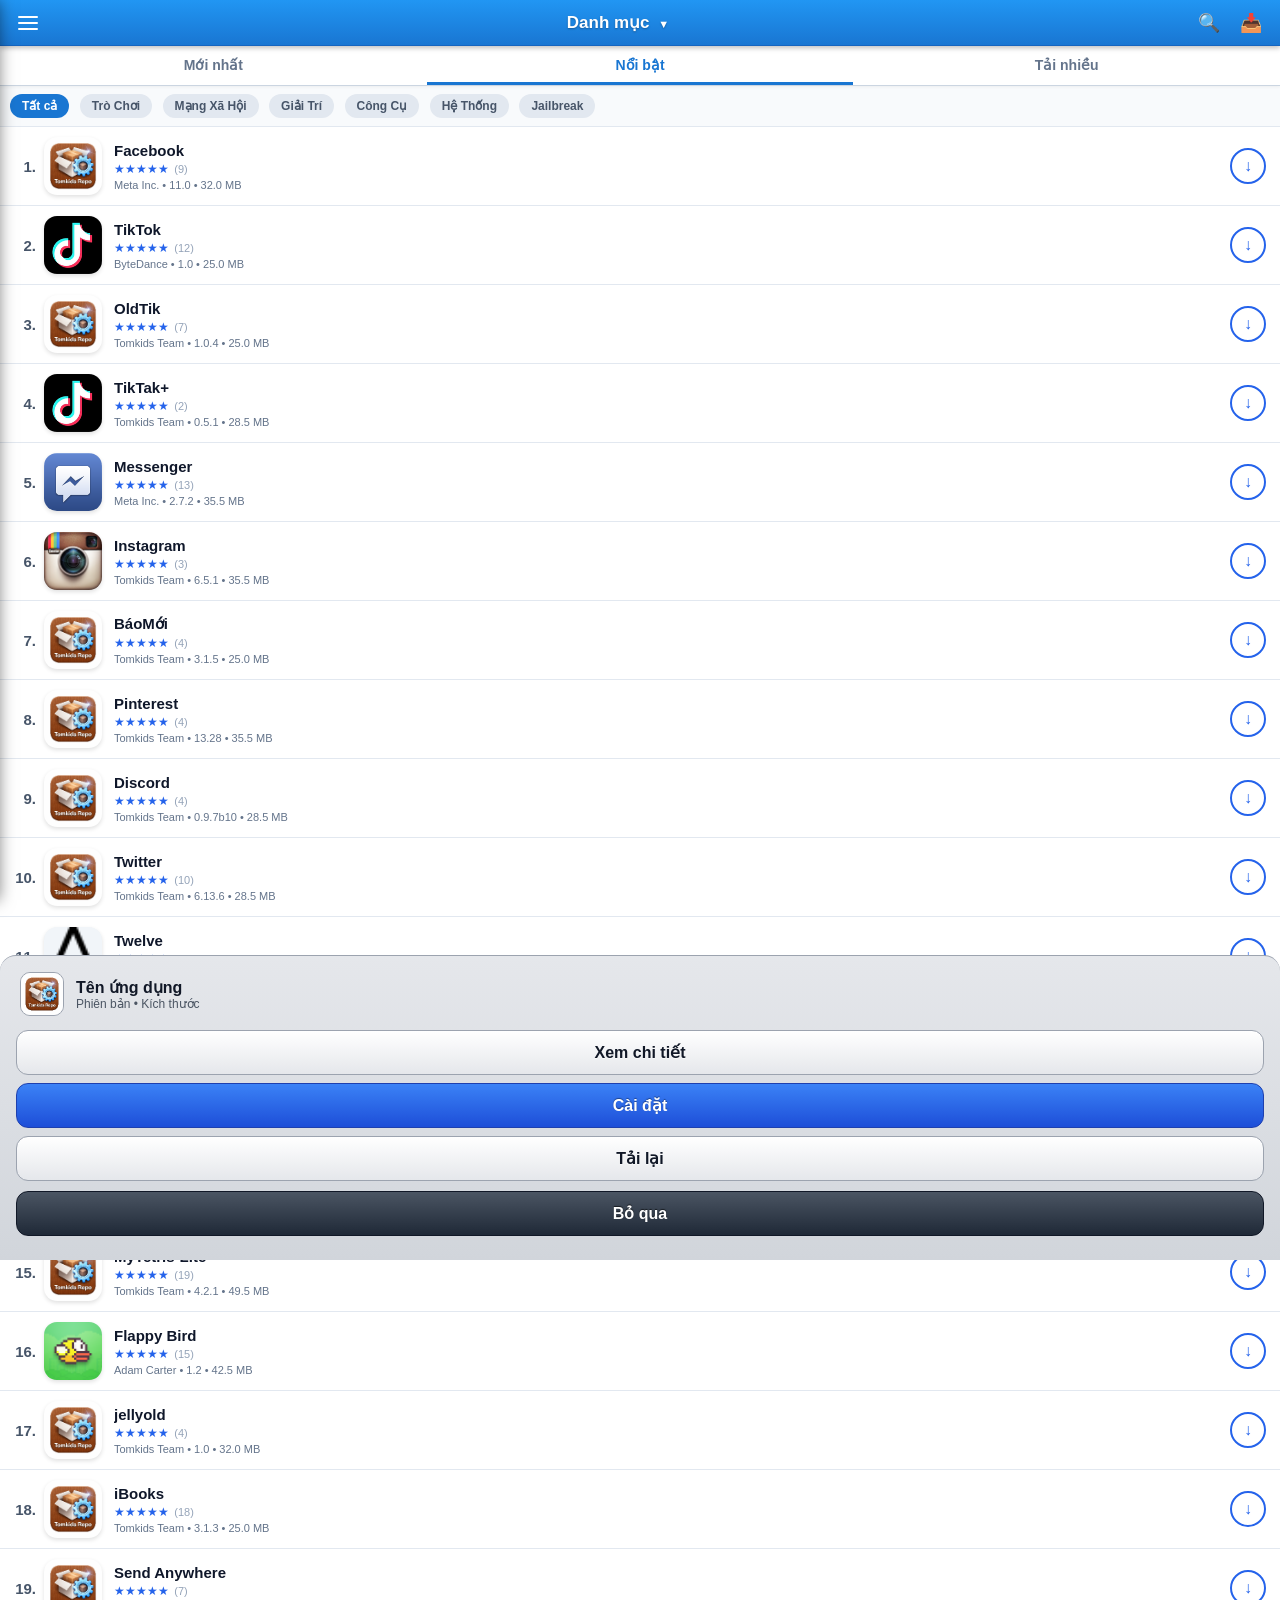
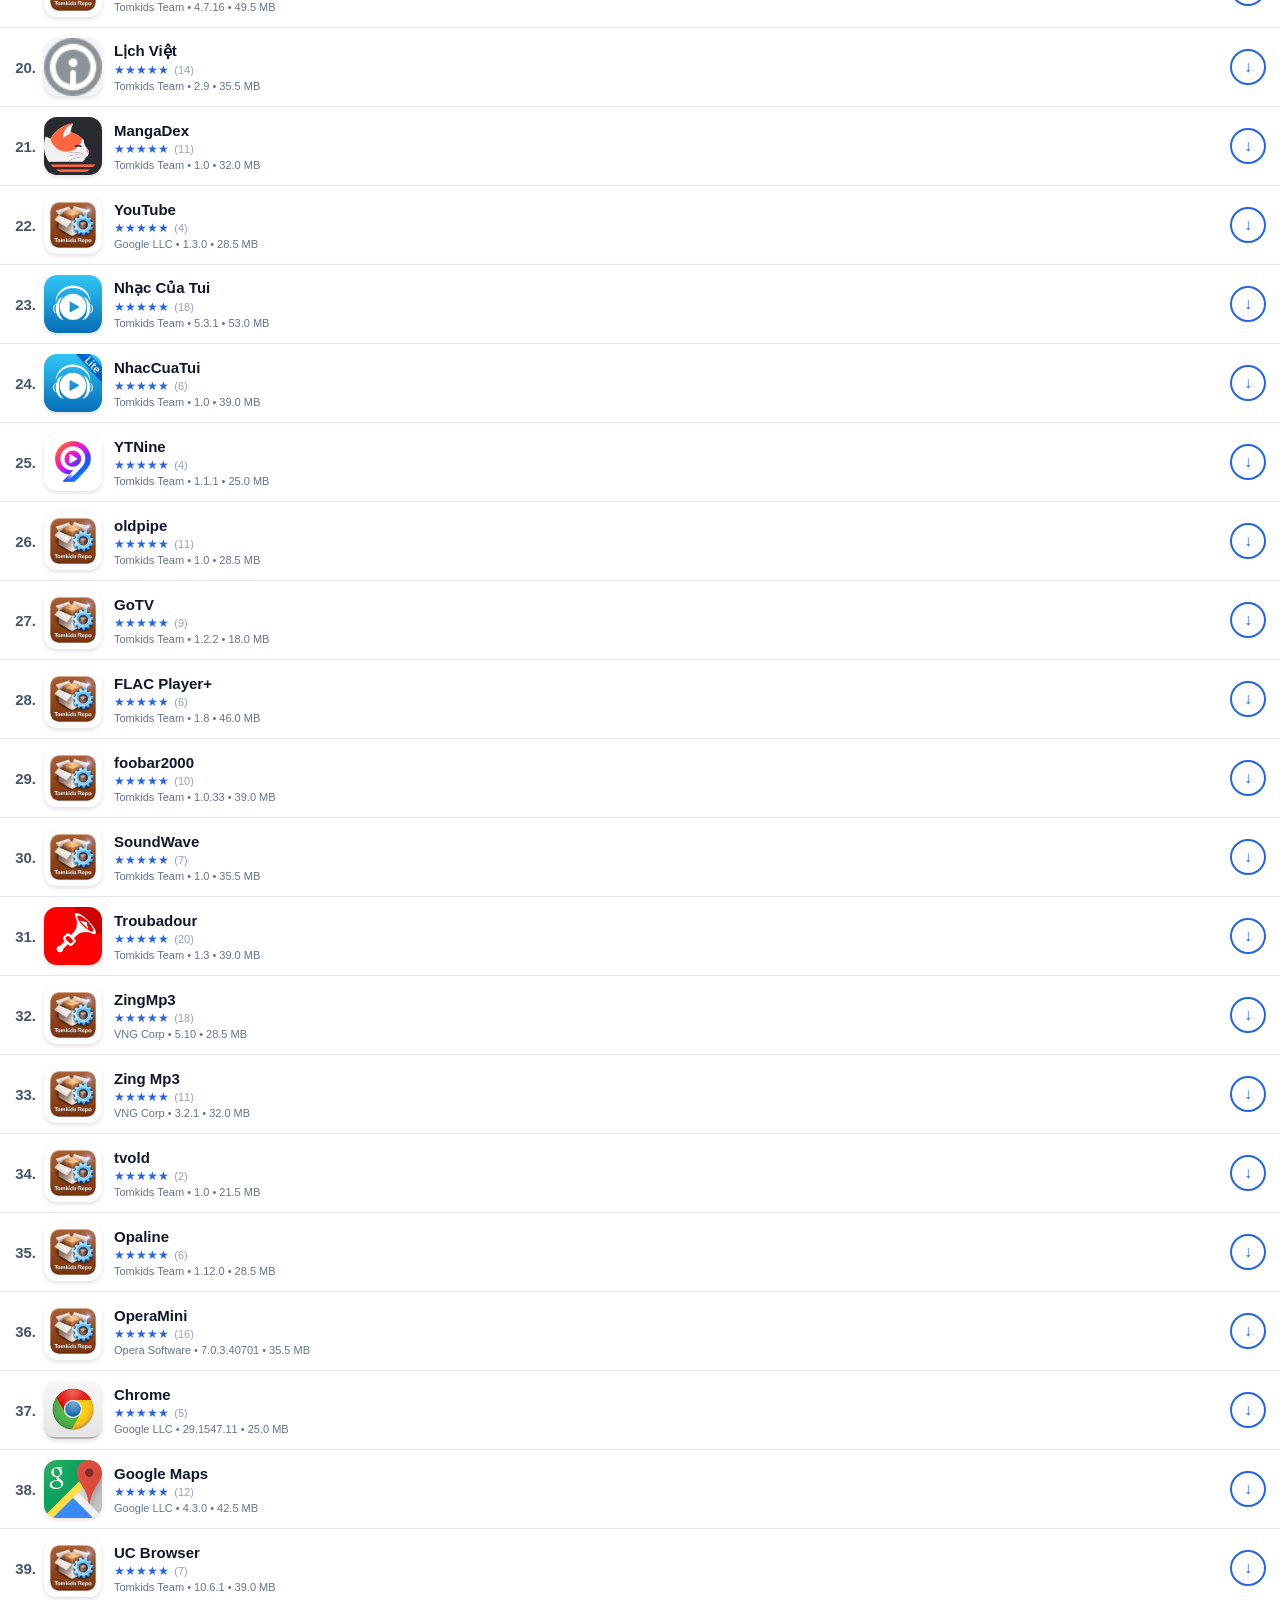
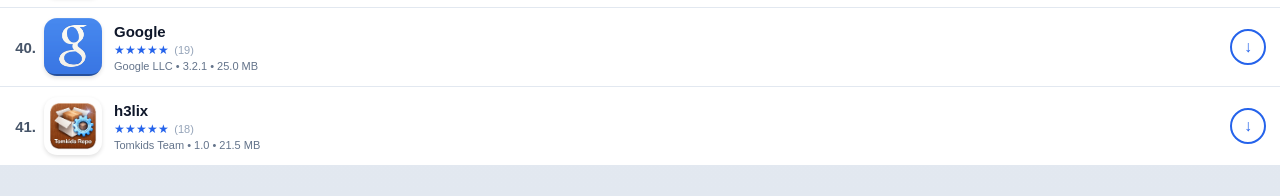
==== app/index.html @ 4f2e8f5d "Add AppVN Retro Web App and Admin Tool" ====
<!DOCTYPE html>
<html>
<head>
    <meta charset="utf-8">
    <meta name="viewport" content="width=device-width, initial-scale=1.0, maximum-scale=1.0, user-scalable=no">
    <meta name="apple-mobile-web-app-capable" content="yes">
    <meta name="apple-mobile-web-app-status-bar-style" content="black-translucent">
    <meta name="apple-mobile-web-app-title" content="AppVN">
    <meta name="format-detection" content="telephone=no">
    <link rel="apple-touch-icon" href="../CydiaIcon0.png">
    <title>AppVN - Kho Ứng Dụng Cài Trực Tiếp (Tomkids Repo)</title>
    <link rel="stylesheet" href="app.css?v=1.0">
</head>
<body>

    <!-- OVERLAY NỀN KHI MỞ SIDEBAR MENU -->
    <div id="drawer-overlay" class="drawer-overlay" onclick="toggleSidebar(false)"></div>

    <!-- SIDEBAR MENU TRƯỢT PHONG CÁCH APPVN (THEO ẢNH iPod) -->
    <div id="sidebar-drawer" class="sidebar-drawer">
        <!-- Profile Header -->
        <div class="profile-header">
            <div class="profile-avatar-wrap">
                <div class="profile-avatar" id="user-avatar">TE</div>
                <div class="badge-18">18+</div>
            </div>
            <div class="profile-info">
                <div class="profile-name" id="user-name-display" onclick="changeUserName()">tuanem</div>
                <div class="profile-wallet">
                    <span class="wallet-item"><i class="icon-heart">💜</i> <b id="val-xu">9999</b></span>
                    <span class="wallet-item"><i class="icon-gem">💚</i> <b id="val-ruby">9999</b></span>
                    <span class="wallet-item"><i class="icon-gold">💛</i> <b id="val-vang">9999</b></span>
                </div>
            </div>
        </div>

        <!-- Sidebar Navigation Menu Items -->
        <div class="sidebar-menu-list">
            <a href="javascript:void(0)" class="menu-item active" onclick="switchMainCategory('apps')">
                <span class="menu-icon icon-ios">🍎</span>
                <span class="menu-text">iOS (Ứng Dụng & Game)</span>
            </a>
            <a href="javascript:void(0)" class="menu-item" onclick="switchMainCategory('books')">
                <span class="menu-icon icon-sach">📖</span>
                <span class="menu-text">Sách</span>
            </a>
            <a href="javascript:void(0)" class="menu-item" onclick="switchMainCategory('comics')">
                <span class="menu-icon icon-truyen">📚</span>
                <span class="menu-text">Truyện</span>
            </a>
            <a href="javascript:void(0)" class="menu-item" onclick="switchMainCategory('movies')">
                <span class="menu-icon icon-phim">🎬</span>
                <span class="menu-text">Phim</span>
            </a>
            <a href="javascript:void(0)" class="menu-item" onclick="switchMainCategory('wallpapers')">
                <span class="menu-icon icon-hinhnen">🖼️</span>
                <span class="menu-text">Hình nền</span>
            </a>
            <a href="javascript:void(0)" class="menu-item" onclick="switchMainCategory('ringtones')">
                <span class="menu-icon icon-nhacchuong">🎵</span>
                <span class="menu-text">Nhạc chuông</span>
            </a>
            <a href="javascript:void(0)" class="menu-item" onclick="switchMainCategory('favorites')">
                <span class="menu-icon icon-yeuthich">⭐</span>
                <span class="menu-text">Mục yêu thích</span>
            </a>
            <a href="javascript:void(0)" class="menu-item" onclick="openWheelModal()">
                <span class="menu-icon icon-quaythuong">🎰</span>
                <span class="menu-text">Quay thưởng</span>
                <span class="menu-badge">Free</span>
            </a>
            <a href="javascript:void(0)" class="menu-item" onclick="openGiftModal()">
                <span class="menu-icon icon-doiqua">🎁</span>
                <span class="menu-text">Đổi quà</span>
            </a>

            <div class="menu-divider"></div>

            <a href="cydia://url/https://cydia.saurik.com/api/share#?source=https://tomkidsrepo.cloud/" class="menu-item">
                <span class="menu-icon icon-cydia">⚡</span>
                <span class="menu-text">Thêm Nguồn Cydia</span>
            </a>
            <a href="../certs/Certificates%20for%20Legacy%20iOS.mobileconfig" class="menu-item">
                <span class="menu-icon icon-cert">🔒</span>
                <span class="menu-text">Cài Chứng Chỉ SSL Cổ</span>
            </a>
            <a href="../" class="menu-item">
                <span class="menu-icon icon-home">🏠</span>
                <span class="menu-text">Trang chủ Tomkids Repo</span>
            </a>
        </div>

        <!-- Sidebar Bottom Nav Bar -->
        <div class="sidebar-bottom-bar">
            <a href="javascript:void(0)" class="sidebar-nav-btn" onclick="changeUserName()" title="Tài khoản">👤</a>
            <a href="javascript:void(0)" class="sidebar-nav-btn" onclick="openDownloadManager('history')" title="Lịch sử tải">🕒</a>
            <a href="https://www.facebook.com/tomkidsstore" target="_blank" class="sidebar-nav-btn" title="Tin nhắn">💬</a>
            <a href="javascript:void(0)" class="sidebar-nav-btn" onclick="switchMainCategory('favorites')" title="Yêu thích">❤️</a>
        </div>
    </div>

    <!-- MAIN APP SHELL -->
    <div class="app-shell" id="app-shell">
        
        <!-- TOP HEADER BAR -->
        <header class="app-header">
            <button class="header-btn" onclick="toggleSidebar(true)" title="Menu">
                <div class="icon-hamburger">
                    <span></span><span></span><span></span>
                </div>
            </button>
            
            <div class="header-title-wrap" onclick="toggleCategoryDropdown()">
                <span class="header-title" id="current-title">Danh mục</span>
                <span class="header-arrow">▼</span>
            </div>

            <div class="header-actions">
                <button class="header-btn" onclick="toggleSearchBox()" title="Tìm kiếm">
                    <span class="icon-search">🔍</span>
                </button>
                <button class="header-btn" onclick="openDownloadManager('downloading')" title="Quản lý tải">
                    <span class="icon-download-box">📥</span>
                    <span class="download-badge" id="download-badge" style="display:none;">0</span>
                </button>
            </div>
        </header>

        <!-- SEARCH BOX TRƯỢT XUỐNG -->
        <div id="search-box-bar" class="search-box-bar" style="display:none;">
            <input type="text" id="search-input" class="search-input" placeholder="Tìm game, app, nhạc chuông..." oninput="handleSearch(this.value)">
            <button class="search-clear-btn" onclick="clearSearch()">✕</button>
        </div>

        <!-- CATEGORY DROPDOWN MENU KHI BẤM VÀO TIÊU ĐỀ -->
        <div id="category-dropdown" class="category-dropdown" style="display:none;">
            <div class="dropdown-item" onclick="filterBySubCategory('ALL')">Tất cả danh mục</div>
            <div class="dropdown-item" onclick="filterBySubCategory('Trò Chơi')">🎮 Trò Chơi</div>
            <div class="dropdown-item" onclick="filterBySubCategory('Mạng Xã Hội')">🌐 Mạng Xã Hội</div>
            <div class="dropdown-item" onclick="filterBySubCategory('Giải Trí')">🎵 Giải Trí / Media</div>
            <div class="dropdown-item" onclick="filterBySubCategory('Công Cụ')">🛠️ Công Cụ / Tiện ích</div>
            <div class="dropdown-item" onclick="filterBySubCategory('Hệ thống')">⚙️ Hệ thống</div>
            <div class="dropdown-item" onclick="filterBySubCategory('Jailbreak')">🔓 Jailbreak Apps</div>
        </div>

        <!-- TAB NAVIGATION (MỚI NHẤT / NỔI BẬT / TẢI NHIỀU) -->
        <nav class="sub-nav-tabs" id="sub-nav-tabs">
            <div class="nav-tab" id="tab-newest" onclick="switchTab('newest')">Mới nhất</div>
            <div class="nav-tab active" id="tab-featured" onclick="switchTab('featured')">Nổi bật</div>
            <div class="nav-tab" id="tab-popular" onclick="switchTab('popular')">Tải nhiều</div>
        </nav>

        <!-- CATEGORY FILTER CHIPS (CUỘN NGANG) -->
        <div class="category-chips-scroll" id="chips-scroll">
            <button class="chip-item active" onclick="filterBySubCategory('ALL')">Tất cả</button>
            <button class="chip-item" onclick="filterBySubCategory('Trò Chơi')">Trò Chơi</button>
            <button class="chip-item" onclick="filterBySubCategory('Mạng Xã Hội')">Mạng Xã Hội</button>
            <button class="chip-item" onclick="filterBySubCategory('Giải Trí')">Giải Trí</button>
            <button class="chip-item" onclick="filterBySubCategory('Công Cụ')">Công Cụ</button>
            <button class="chip-item" onclick="filterBySubCategory('Hệ thống')">Hệ Thống</button>
            <button class="chip-item" onclick="filterBySubCategory('Jailbreak')">Jailbreak</button>
        </div>

        <!-- MAIN CONTAINER CHO TỪNG PHÂN VÙNG DỮ LIỆU -->
        <main class="main-content" id="main-content">
            <!-- App list view -->
            <div id="app-list-container" class="app-list-view">
                <div class="loading-state">
                    <div class="spinner"></div>
                    <p>Đang tải kho ứng dụng...</p>
                </div>
            </div>

            <!-- Media views (Sách, Nhạc chuông, Hình nền...) -->
            <div id="media-list-container" class="media-list-view" style="display:none;"></div>
        </main>
    </div>

    <!-- ACTION SHEET POPUP CỔ ĐIỂN (THEO ẢNH 2: XEM CHI TIẾT / CÀI ĐẶT / TẢI LẠI / XOÁ / BỎ QUA) -->
    <div id="action-sheet-overlay" class="action-sheet-overlay" onclick="closeActionSheet()"></div>
    <div id="action-sheet" class="action-sheet">
        <div class="action-sheet-header">
            <img id="as-app-icon" src="../CydiaIcon.png" class="as-icon">
            <div class="as-header-text">
                <div id="as-app-title" class="as-title">Tên ứng dụng</div>
                <div id="as-app-sub" class="as-sub">Phiên bản • Kích thước</div>
            </div>
        </div>

        <div class="action-sheet-buttons">
            <button class="as-btn as-btn-default" onclick="onActionSheetDetail()">Xem chi tiết</button>
            <button class="as-btn as-btn-primary" onclick="onActionSheetInstall()">Cài đặt</button>
            <button class="as-btn as-btn-default" onclick="onActionSheetReinstall()">Tải lại</button>
            <button class="as-btn as-btn-danger" id="as-btn-delete" style="display:none;" onclick="onActionSheetDelete()">Xoá</button>
            <button class="as-btn as-btn-cancel" onclick="closeActionSheet()">Bỏ qua</button>
        </div>
    </div>

    <!-- MODAL XEM CHI TIẾT ỨNG DỤNG -->
    <div id="detail-modal" class="detail-modal" style="display:none;">
        <div class="modal-card">
            <div class="modal-header">
                <h3 id="modal-app-title">Chi Tiết Ứng Dụng</h3>
                <button class="modal-close-btn" onclick="closeDetailModal()">✕</button>
            </div>
            <div class="modal-body" id="modal-detail-body">
                <!-- Nội dung chi tiết app sẽ nạp bằng JS -->
            </div>
            <div class="modal-footer">
                <button class="modal-btn-install" id="modal-btn-install" onclick="onModalInstall()">Cài Đặt Ngay</button>
            </div>
        </div>
    </div>

    <!-- MODAL QUẢN LÝ TẢI & LỊCH SỬ (THEO ẢNH 2 & 5) -->
    <div id="download-manager-modal" class="download-manager-modal" style="display:none;">
        <div class="dm-header">
            <button class="dm-back-btn" onclick="closeDownloadManager()">❮ Quay lại</button>
            <div class="dm-title">Quản lý tải</div>
            <div style="width:60px;"></div>
        </div>

        <div class="dm-tabs">
            <div class="dm-tab active" id="dm-tab-downloaded" onclick="switchDmTab('downloaded')">Đã tải</div>
            <div class="dm-tab" id="dm-tab-downloading" onclick="switchDmTab('downloading')">Đang tải</div>
            <div class="dm-tab" id="dm-tab-update" onclick="switchDmTab('update')">Cập nhật</div>
        </div>

        <div class="dm-content" id="dm-content-list">
            <!-- Danh sách tải nạp bằng JS -->
        </div>
    </div>

    <!-- MODAL VÒNG QUAY MAY MẮN (MINI GAME KIẾM XU PHONG CÁCH APPVN) -->
    <div id="wheel-modal" class="detail-modal" style="display:none;">
        <div class="modal-card">
            <div class="modal-header">
                <h3>🎰 Vòng Quay May Mắn AppVN</h3>
                <button class="modal-close-btn" onclick="closeWheelModal()">✕</button>
            </div>
            <div class="modal-body wheel-body">
                <p style="font-size:13px; color:#cbd5e1; margin-bottom:15px; text-align:center;">
                    Quay mỗi ngày để nhận thêm Xu, Ruby và Vàng miễn phí!
                </p>
                <div class="wheel-box" id="wheel-box">
                    <div class="wheel-pointer">▼</div>
                    <div class="wheel-disc" id="wheel-disc">🎁</div>
                </div>
                <div id="wheel-result" class="wheel-result" style="display:none;"></div>
            </div>
            <div class="modal-footer">
                <button class="modal-btn-install" id="btn-spin" onclick="spinLuckyWheel()">QUAY NGAY (Miễn phí)</button>
            </div>
        </div>
    </div>

    <!-- TOAST THÔNG BÁO NHANH -->
    <div id="toast-msg" class="toast-msg"></div>

    <!-- JS TƯƠNG THÍCH HOÀN TOÀN ES5 / WEBKIT CỔ -->
    <script src="app.js?v=1.0"></script>
</body>
</html>
---- app/app.css ----
/* ==========================================================================
   APPVN RETRO STYLESHEET - TỐI ƯU HÓA HOÀN TOÀN CHO SAFARI iOS 4/5/6/7/8/9
   ========================================================================== */

* {
    margin: 0;
    padding: 0;
    -webkit-box-sizing: border-box;
    box-sizing: border-box;
    -webkit-tap-highlight-color: rgba(0,0,0,0);
}

body {
    background-color: #f0f2f5;
    background-image: -webkit-linear-gradient(top, #f8fafc, #e2e8f0);
    background-image: linear-gradient(180deg, #f8fafc, #e2e8f0);
    font-family: -apple-system, "Helvetica Neue", Helvetica, Arial, sans-serif;
    color: #1e293b;
    margin: 0;
    padding: 0;
    padding-top: 86px; /* Chỗ trống cho fixed header và tabs */
    overflow-x: hidden;
    -webkit-text-size-adjust: 100%;
    -webkit-user-select: none;
    user-select: none;
}

/* ==========================================================================
   HEADER BAR (XANH APPVN CỔ ĐIỂN)
   ========================================================================== */
.app-header {
    position: fixed;
    top: 0;
    left: 0;
    right: 0;
    height: 46px;
    background: #1e88e5;
    background: -webkit-linear-gradient(top, #2196f3, #1976d2);
    background: linear-gradient(180deg, #2196f3, #1976d2);
    border-bottom: 1px solid #1565c0;
    -webkit-box-shadow: 0 2px 5px rgba(0,0,0,0.25);
    box-shadow: 0 2px 5px rgba(0,0,0,0.25);
    display: -webkit-box;
    display: -webkit-flex;
    display: flex;
    -webkit-box-align: center;
    -webkit-align-items: center;
    align-items: center;
    -webkit-box-pack: justify;
    -webkit-justify-content: space-between;
    justify-content: space-between;
    padding: 0 8px;
    z-index: 100;
}

.header-btn {
    background: transparent;
    border: none;
    color: white;
    padding: 6px 10px;
    font-size: 18px;
    cursor: pointer;
    position: relative;
    outline: none;
}

.header-actions {
    display: -webkit-box;
    display: -webkit-flex;
    display: flex;
    -webkit-box-align: center;
    -webkit-align-items: center;
    align-items: center;
}

.icon-hamburger {
    width: 20px;
    height: 14px;
    display: -webkit-box;
    display: -webkit-flex;
    display: flex;
    -webkit-box-orient: vertical;
    -webkit-box-direction: normal;
    -webkit-flex-direction: column;
    flex-direction: column;
    -webkit-box-pack: justify;
    -webkit-justify-content: space-between;
    justify-content: space-between;
}

.icon-hamburger span {
    display: block;
    height: 2px;
    background: white;
    -webkit-border-radius: 2px;
    border-radius: 2px;
}

.header-title-wrap {
    color: white;
    font-size: 17px;
    font-weight: bold;
    cursor: pointer;
    text-align: center;
    padding: 6px 12px;
    -webkit-border-radius: 6px;
    border-radius: 6px;
    text-shadow: 0 1px 2px rgba(0,0,0,0.3);
}

.header-title-wrap:active {
    background: rgba(255,255,255,0.15);
}

.header-arrow {
    font-size: 11px;
    margin-left: 4px;
    vertical-align: middle;
}

.download-badge {
    position: absolute;
    top: 2px;
    right: 2px;
    background: #ef4444;
    color: white;
    font-size: 10px;
    font-weight: bold;
    padding: 2px 5px;
    -webkit-border-radius: 10px;
    border-radius: 10px;
    border: 1px solid white;
}

/* SEARCH BOX BAR */
.search-box-bar {
    position: fixed;
    top: 46px;
    left: 0;
    right: 0;
    background: #e2e8f0;
    padding: 8px 12px;
    border-bottom: 1px solid #cbd5e1;
    z-index: 99;
    display: -webkit-box;
    display: -webkit-flex;
    display: flex;
}

.search-input {
    -webkit-box-flex: 1;
    -webkit-flex: 1;
    flex: 1;
    height: 32px;
    border: 1px solid #94a3b8;
    -webkit-border-radius: 16px;
    border-radius: 16px;
    padding: 0 12px;
    font-size: 14px;
    outline: none;
    background: white;
}

.search-clear-btn {
    background: transparent;
    border: none;
    font-size: 16px;
    color: #64748b;
    padding: 0 8px;
    cursor: pointer;
}

/* ==========================================================================
   SUB NAV TABS (MỚI NHẤT / NỔI BẬT / TẢI NHIỀU)
   ========================================================================== */
.sub-nav-tabs {
    position: fixed;
    top: 46px;
    left: 0;
    right: 0;
    height: 40px;
    background: white;
    border-bottom: 1px solid #cbd5e1;
    display: -webkit-box;
    display: -webkit-flex;
    display: flex;
    z-index: 98;
    -webkit-box-shadow: 0 1px 3px rgba(0,0,0,0.05);
    box-shadow: 0 1px 3px rgba(0,0,0,0.05);
}

.nav-tab {
    -webkit-box-flex: 1;
    -webkit-flex: 1;
    flex: 1;
    text-align: center;
    line-height: 38px;
    font-size: 14px;
    font-weight: bold;
    color: #64748b;
    cursor: pointer;
    border-bottom: 3px solid transparent;
    -webkit-transition: 0.15s;
    transition: 0.15s;
}

.nav-tab.active {
    color: #1976d2;
    border-bottom: 3px solid #1976d2;
}

/* CATEGORY CHIPS SCROLL (CUỘN NGANG) */
.category-chips-scroll {
    background: #f8fafc;
    padding: 8px 10px;
    overflow-x: auto;
    white-space: nowrap;
    border-bottom: 1px solid #e2e8f0;
    -webkit-overflow-scrolling: touch;
}

.chip-item {
    display: inline-block;
    padding: 5px 12px;
    margin-right: 6px;
    background: #e2e8f0;
    color: #475569;
    border: none;
    -webkit-border-radius: 14px;
    border-radius: 14px;
    font-size: 12px;
    font-weight: bold;
    cursor: pointer;
}

.chip-item.active {
    background: #1976d2;
    color: white;
}

/* DROPDOWN MENU KHI BẤM TIÊU ĐỀ */
.category-dropdown {
    position: fixed;
    top: 46px;
    left: 50%;
    margin-left: -120px;
    width: 240px;
    background: white;
    border: 1px solid #cbd5e1;
    -webkit-border-radius: 0 0 12px 12px;
    border-radius: 0 0 12px 12px;
    -webkit-box-shadow: 0 6px 16px rgba(0,0,0,0.25);
    box-shadow: 0 6px 16px rgba(0,0,0,0.25);
    z-index: 105;
}

.dropdown-item {
    padding: 12px 16px;
    border-bottom: 1px solid #f1f5f9;
    font-size: 14px;
    color: #1e293b;
    cursor: pointer;
}

.dropdown-item:last-child {
    border-bottom: none;
}

.dropdown-item:active {
    background: #e0f2fe;
}

/* ==========================================================================
   APP LIST VIEW (DANH SÁCH ỨNG DỤNG - THEO ẢNH 1 & 3)
   ========================================================================== */
.app-list-view {
    padding: 0;
    margin-bottom: 30px;
}

.app-card-item {
    display: -webkit-box;
    display: -webkit-flex;
    display: flex;
    -webkit-box-align: center;
    -webkit-align-items: center;
    align-items: center;
    padding: 10px 14px;
    background: white;
    border-bottom: 1px solid #e2e8f0;
    cursor: pointer;
}

.app-card-item:active {
    background: #f1f5f9;
}

.app-index-num {
    font-size: 15px;
    font-weight: bold;
    color: #475569;
    margin-right: 8px;
    min-width: 22px;
    text-align: right;
}

.app-icon-img {
    width: 58px;
    height: 58px;
    -webkit-border-radius: 13px;
    border-radius: 13px;
    margin-right: 12px;
    -webkit-box-shadow: 0 2px 4px rgba(0,0,0,0.12);
    box-shadow: 0 2px 4px rgba(0,0,0,0.12);
    -webkit-flex-shrink: 0;
    flex-shrink: 0;
    background: #f1f5f9;
}

.app-details {
    -webkit-box-flex: 1;
    -webkit-flex: 1;
    flex: 1;
    min-width: 0; /* Cho phép text truncate */
}

.app-name {
    font-size: 15px;
    font-weight: bold;
    color: #0f172a;
    margin-bottom: 3px;
    white-space: nowrap;
    overflow: hidden;
    text-overflow: ellipsis;
}

.app-stars-row {
    font-size: 12px;
    color: #2563eb;
    margin-bottom: 3px;
}

.app-rating-count {
    color: #94a3b8;
    font-size: 11px;
    margin-left: 2px;
}

.app-meta-sub {
    font-size: 11px;
    color: #64748b;
    white-space: nowrap;
    overflow: hidden;
    text-overflow: ellipsis;
}

.app-download-btn-wrap {
    padding-left: 8px;
    -webkit-flex-shrink: 0;
    flex-shrink: 0;
}

.circle-download-btn {
    width: 36px;
    height: 36px;
    -webkit-border-radius: 18px;
    border-radius: 18px;
    border: 2px solid #2563eb;
    background: white;
    color: #2563eb;
    display: -webkit-box;
    display: -webkit-flex;
    display: flex;
    -webkit-box-align: center;
    -webkit-align-items: center;
    align-items: center;
    -webkit-box-pack: center;
    -webkit-justify-content: center;
    justify-content: center;
    font-size: 16px;
    font-weight: bold;
    cursor: pointer;
    text-decoration: none;
}

.circle-download-btn:active {
    background: #2563eb;
    color: white;
}

/* ==========================================================================
   SIDEBAR DRAWER (THEO ẢNH 4: TUANEM, 9999 XU/RUBY/VÀNG)
   ========================================================================== */
.drawer-overlay {
    display: none;
    position: fixed;
    top: 0;
    left: 0;
    right: 0;
    bottom: 0;
    background: rgba(0,0,0,0.6);
    z-index: 200;
}

.sidebar-drawer {
    position: fixed;
    top: 0;
    bottom: 0;
    left: -275px;
    width: 270px;
    background: #0f172a;
    background: -webkit-linear-gradient(top, #0a1128, #1c2541);
    background: linear-gradient(180deg, #0a1128, #1c2541);
    color: white;
    z-index: 201;
    overflow-y: auto;
    -webkit-overflow-scrolling: touch;
    -webkit-transition: -webkit-transform 0.25s ease-out;
    transition: transform 0.25s ease-out;
    -webkit-box-shadow: 4px 0 15px rgba(0,0,0,0.5);
    box-shadow: 4px 0 15px rgba(0,0,0,0.5);
}

.sidebar-drawer.open {
    -webkit-transform: translate3d(275px, 0, 0);
    transform: translate3d(275px, 0, 0);
}

/* Profile header in sidebar */
.profile-header {
    padding: 24px 16px 16px 16px;
    border-bottom: 1px solid rgba(255,255,255,0.1);
    display: -webkit-box;
    display: -webkit-flex;
    display: flex;
    -webkit-box-align: center;
    -webkit-align-items: center;
    align-items: center;
}

.profile-avatar-wrap {
    position: relative;
    margin-right: 14px;
}

.profile-avatar {
    width: 52px;
    height: 52px;
    -webkit-border-radius: 26px;
    border-radius: 26px;
    background: #2563eb;
    background: -webkit-linear-gradient(top, #3b82f6, #1d4ed8);
    background: linear-gradient(180deg, #3b82f6, #1d4ed8);
    display: -webkit-box;
    display: -webkit-flex;
    display: flex;
    -webkit-box-align: center;
    -webkit-align-items: center;
    align-items: center;
    -webkit-box-pack: center;
    -webkit-justify-content: center;
    justify-content: center;
    font-size: 18px;
    font-weight: bold;
    color: white;
    border: 2px solid white;
}

.badge-18 {
    position: absolute;
    bottom: -4px;
    right: -4px;
    background: #ef4444;
    color: white;
    font-size: 9px;
    font-weight: bold;
    padding: 1px 4px;
    -webkit-border-radius: 8px;
    border-radius: 8px;
    border: 1px solid white;
}

.profile-name {
    font-size: 16px;
    font-weight: bold;
    color: white;
    margin-bottom: 4px;
    cursor: pointer;
}

.profile-wallet {
    font-size: 11px;
    color: #cbd5e1;
}

.wallet-item {
    display: inline-block;
    margin-right: 6px;
}

/* Sidebar Menu list */
.sidebar-menu-list {
    padding: 10px 0;
}

.menu-item {
    display: -webkit-box;
    display: -webkit-flex;
    display: flex;
    -webkit-box-align: center;
    -webkit-align-items: center;
    align-items: center;
    padding: 11px 18px;
    color: #cbd5e1;
    text-decoration: none;
    font-size: 14px;
    border-left: 4px solid transparent;
}

.menu-item:active, .menu-item.active {
    background: rgba(37,99,235,0.25);
    color: white;
    border-left: 4px solid #38bdf8;
}

.menu-icon {
    font-size: 18px;
    margin-right: 14px;
    width: 24px;
    text-align: center;
}

.menu-text {
    -webkit-box-flex: 1;
    -webkit-flex: 1;
    flex: 1;
}

.menu-badge {
    background: #e11d48;
    color: white;
    font-size: 10px;
    font-weight: bold;
    padding: 2px 6px;
    -webkit-border-radius: 10px;
    border-radius: 10px;
}

.menu-divider {
    height: 1px;
    background: rgba(255,255,255,0.1);
    margin: 10px 0;
}

/* Sidebar Bottom Bar */
.sidebar-bottom-bar {
    border-top: 1px solid rgba(255,255,255,0.1);
    padding: 10px 0;
    display: -webkit-box;
    display: -webkit-flex;
    display: flex;
    -webkit-box-pack: justify;
    -webkit-justify-content: space-around;
    justify-content: space-around;
}

.sidebar-nav-btn {
    color: #94a3b8;
    font-size: 20px;
    text-decoration: none;
    padding: 6px 12px;
}

.sidebar-nav-btn:active {
    color: white;
}

/* ==========================================================================
   ACTION SHEET POPUP (THEO ẢNH 2: XEM CHI TIẾT / CÀI ĐẶT / TẢI LẠI / XOÁ)
   ========================================================================== */
.action-sheet-overlay {
    display: none;
    position: fixed;
    top: 0;
    left: 0;
    right: 0;
    bottom: 0;
    background: rgba(0,0,0,0.5);
    z-index: 300;
}

.action-sheet {
    position: fixed;
    bottom: -360px;
    left: 0;
    right: 0;
    background: #d1d5db;
    background: -webkit-linear-gradient(top, #e5e7eb, #d1d5db);
    background: linear-gradient(180deg, #e5e7eb, #d1d5db);
    border-top: 1px solid #9ca3af;
    padding: 16px;
    z-index: 301;
    -webkit-transition: -webkit-transform 0.25s ease-out;
    transition: transform 0.25s ease-out;
    -webkit-border-radius: 16px 16px 0 0;
    border-radius: 16px 16px 0 0;
}

.action-sheet.open {
    -webkit-transform: translate3d(0, -360px, 0);
    transform: translate3d(0, -360px, 0);
}

.action-sheet-header {
    display: -webkit-box;
    display: -webkit-flex;
    display: flex;
    -webkit-box-align: center;
    -webkit-align-items: center;
    align-items: center;
    margin-bottom: 14px;
    padding: 0 4px;
}

.as-icon {
    width: 44px;
    height: 44px;
    -webkit-border-radius: 10px;
    border-radius: 10px;
    margin-right: 12px;
    border: 1px solid #9ca3af;
}

.as-title {
    font-size: 16px;
    font-weight: bold;
    color: #111827;
}

.as-sub {
    font-size: 12px;
    color: #4b5563;
}

.action-sheet-buttons {
    display: block;
}

.as-btn {
    display: block;
    width: 100%;
    padding: 12px 16px;
    margin-bottom: 8px;
    font-size: 16px;
    font-weight: bold;
    text-align: center;
    -webkit-border-radius: 12px;
    border-radius: 12px;
    border: 1px solid #9ca3af;
    cursor: pointer;
    text-shadow: 0 1px 1px rgba(255,255,255,0.7);
}

.as-btn-default {
    background: #ffffff;
    background: -webkit-linear-gradient(top, #ffffff, #e5e7eb);
    background: linear-gradient(180deg, #ffffff, #e5e7eb);
    color: #111827;
}

.as-btn-primary {
    background: #2563eb;
    background: -webkit-linear-gradient(top, #3b82f6, #1d4ed8);
    background: linear-gradient(180deg, #3b82f6, #1d4ed8);
    color: white;
    border-color: #1e40af;
    text-shadow: 0 -1px 1px rgba(0,0,0,0.4);
}

.as-btn-danger {
    background: #ef4444;
    background: -webkit-linear-gradient(top, #f87171, #dc2626);
    background: linear-gradient(180deg, #f87171, #dc2626);
    color: white;
    border-color: #b91c1c;
    text-shadow: 0 -1px 1px rgba(0,0,0,0.4);
}

.as-btn-cancel {
    background: #374151;
    background: -webkit-linear-gradient(top, #4b5563, #1f2937);
    background: linear-gradient(180deg, #4b5563, #1f2937);
    color: white;
    border-color: #111827;
    margin-top: 10px;
    text-shadow: 0 -1px 1px rgba(0,0,0,0.6);
}

/* ==========================================================================
   DOWNLOAD MANAGER / LỊCH SỬ TẢI (THEO ẢNH 2 & 5)
   ========================================================================== */
.download-manager-modal {
    position: fixed;
    top: 0;
    left: 0;
    right: 0;
    bottom: 0;
    background: white;
    z-index: 250;
    overflow-y: auto;
    -webkit-overflow-scrolling: touch;
}

.dm-header {
    height: 46px;
    background: #1976d2;
    color: white;
    display: -webkit-box;
    display: -webkit-flex;
    display: flex;
    -webkit-box-align: center;
    -webkit-align-items: center;
    align-items: center;
    -webkit-box-pack: justify;
    -webkit-justify-content: space-between;
    justify-content: space-between;
    padding: 0 10px;
    font-weight: bold;
}

.dm-back-btn {
    background: transparent;
    border: none;
    color: white;
    font-size: 14px;
    font-weight: bold;
    cursor: pointer;
}

.dm-title {
    font-size: 17px;
}

.dm-tabs {
    height: 38px;
    background: #f1f5f9;
    border-bottom: 1px solid #cbd5e1;
    display: -webkit-box;
    display: -webkit-flex;
    display: flex;
}

.dm-tab {
    -webkit-box-flex: 1;
    -webkit-flex: 1;
    flex: 1;
    text-align: center;
    line-height: 36px;
    font-size: 13px;
    font-weight: bold;
    color: #64748b;
    cursor: pointer;
    border-bottom: 2px solid transparent;
}

.dm-tab.active {
    color: #1976d2;
    border-bottom: 2px solid #1976d2;
    background: white;
}

.dm-content {
    padding: 0;
}

.dm-item {
    display: -webkit-box;
    display: -webkit-flex;
    display: flex;
    -webkit-box-align: center;
    -webkit-align-items: center;
    align-items: center;
    padding: 12px 16px;
    border-bottom: 1px solid #e2e8f0;
    cursor: pointer;
}

.dm-item:active {
    background: #f8fafc;
}

.dm-item-icon {
    width: 48px;
    height: 48px;
    -webkit-border-radius: 11px;
    border-radius: 11px;
    margin-right: 12px;
}

.dm-item-info {
    -webkit-box-flex: 1;
    -webkit-flex: 1;
    flex: 1;
}

.dm-item-name {
    font-size: 15px;
    font-weight: bold;
    color: #1e293b;
    margin-bottom: 4px;
}

.dm-item-date {
    font-size: 12px;
    color: #94a3b8;
}

.dm-item-status {
    font-size: 12px;
    color: #16a34a;
    font-weight: bold;
}

/* ==========================================================================
   MODAL CHI TIẾT APP & VÒNG QUAY MAY MẮN
   ========================================================================== */
.detail-modal {
    position: fixed;
    top: 0;
    left: 0;
    right: 0;
    bottom: 0;
    background: rgba(0,0,0,0.6);
    z-index: 350;
    display: -webkit-box;
    display: -webkit-flex;
    display: flex;
    -webkit-box-align: center;
    -webkit-align-items: center;
    align-items: center;
    -webkit-box-pack: center;
    -webkit-justify-content: center;
    justify-content: center;
    padding: 16px;
}

.modal-card {
    background: white;
    width: 100%;
    max-width: 360px;
    -webkit-border-radius: 16px;
    border-radius: 16px;
    overflow: hidden;
    -webkit-box-shadow: 0 10px 25px rgba(0,0,0,0.4);
    box-shadow: 0 10px 25px rgba(0,0,0,0.4);
}

.modal-header {
    background: #1976d2;
    color: white;
    padding: 12px 16px;
    display: -webkit-box;
    display: -webkit-flex;
    display: flex;
    -webkit-box-pack: justify;
    -webkit-justify-content: space-between;
    justify-content: space-between;
    -webkit-box-align: center;
    -webkit-align-items: center;
    align-items: center;
}

.modal-header h3 {
    font-size: 16px;
    margin: 0;
}

.modal-close-btn {
    background: transparent;
    border: none;
    color: white;
    font-size: 16px;
    cursor: pointer;
}

.modal-body {
    padding: 16px;
    max-height: 60vh;
    overflow-y: auto;
    font-size: 13px;
    line-height: 1.5;
    color: #334155;
}

.modal-footer {
    padding: 12px 16px;
    background: #f8fafc;
    border-top: 1px solid #e2e8f0;
}

.modal-btn-install {
    display: block;
    width: 100%;
    padding: 12px;
    background: #2563eb;
    color: white;
    border: none;
    -webkit-border-radius: 10px;
    border-radius: 10px;
    font-size: 15px;
    font-weight: bold;
    cursor: pointer;
}

/* Vòng quay may mắn */
.wheel-body {
    background: #0f172a;
    color: white;
    text-align: center;
}

.wheel-box {
    position: relative;
    width: 150px;
    height: 150px;
    margin: 20px auto;
}

.wheel-disc {
    width: 150px;
    height: 150px;
    -webkit-border-radius: 75px;
    border-radius: 75px;
    background: -webkit-linear-gradient(top, #f59e0b, #ef4444);
    background: linear-gradient(180deg, #f59e0b, #ef4444);
    border: 4px solid #fbbf24;
    display: -webkit-box;
    display: -webkit-flex;
    display: flex;
    -webkit-box-align: center;
    -webkit-align-items: center;
    align-items: center;
    -webkit-box-pack: center;
    -webkit-justify-content: center;
    justify-content: center;
    font-size: 50px;
    -webkit-transition: -webkit-transform 2.5s cubic-bezier(0.17, 0.67, 0.12, 0.99);
    transition: transform 2.5s cubic-bezier(0.17, 0.67, 0.12, 0.99);
}

.wheel-pointer {
    position: absolute;
    top: -12px;
    left: 50%;
    margin-left: -10px;
    font-size: 20px;
    color: #fbbf24;
    z-index: 2;
}

.wheel-result {
    margin-top: 15px;
    font-size: 15px;
    font-weight: bold;
    color: #4ade80;
}

/* MEDIA CARD VIEWS (SÁCH, NHẠC CHUÔNG, HÌNH NỀN) */
.media-list-view {
    padding: 12px;
}

.media-item {
    background: white;
    padding: 12px;
    -webkit-border-radius: 12px;
    border-radius: 12px;
    margin-bottom: 12px;
    border: 1px solid #e2e8f0;
    display: -webkit-box;
    display: -webkit-flex;
    display: flex;
    -webkit-box-align: center;
    -webkit-align-items: center;
    align-items: center;
}

.media-item-thumb {
    width: 50px;
    height: 50px;
    -webkit-border-radius: 10px;
    border-radius: 10px;
    margin-right: 12px;
    background: #e2e8f0;
    display: -webkit-box;
    display: -webkit-flex;
    display: flex;
    -webkit-box-align: center;
    -webkit-align-items: center;
    align-items: center;
    -webkit-box-pack: center;
    -webkit-justify-content: center;
    justify-content: center;
    font-size: 24px;
}

.media-item-info {
    -webkit-box-flex: 1;
    -webkit-flex: 1;
    flex: 1;
}

.media-title {
    font-size: 14px;
    font-weight: bold;
    color: #1e293b;
    margin-bottom: 4px;
}

.media-sub {
    font-size: 12px;
    color: #64748b;
}

.media-action-btn {
    background: #2563eb;
    color: white;
    padding: 6px 14px;
    -webkit-border-radius: 16px;
    border-radius: 16px;
    font-size: 12px;
    font-weight: bold;
    border: none;
    text-decoration: none;
    cursor: pointer;
}

/* WALLPAPER GRID */
.wallpaper-grid {
    display: -webkit-box;
    display: -webkit-flex;
    display: flex;
    -webkit-flex-wrap: wrap;
    flex-wrap: wrap;
    margin: -4px;
}

.wallpaper-card {
    width: 50%;
    padding: 4px;
    -webkit-box-sizing: border-box;
    box-sizing: border-box;
}

.wallpaper-img {
    width: 100%;
    height: 180px;
    object-fit: cover;
    -webkit-border-radius: 10px;
    border-radius: 10px;
    border: 1px solid #cbd5e1;
    cursor: pointer;
}

/* LOADING & SPINNER */
.loading-state {
    text-align: center;
    padding: 40px 20px;
    color: #64748b;
}

.spinner {
    width: 32px;
    height: 32px;
    margin: 0 auto 12px auto;
    border: 3px solid #cbd5e1;
    border-top: 3px solid #2563eb;
    -webkit-border-radius: 16px;
    border-radius: 16px;
    -webkit-animation: spin 1s linear infinite;
    animation: spin 1s linear infinite;
}

@-webkit-keyframes spin {
    0% { -webkit-transform: rotate(0deg); }
    100% { -webkit-transform: rotate(360deg); }
}

@keyframes spin {
    0% { transform: rotate(0deg); }
    100% { transform: rotate(360deg); }
}

/* TOAST NOTIFICATION */
.toast-msg {
    position: fixed;
    bottom: 20px;
    left: 50%;
    margin-left: -130px;
    width: 260px;
    background: rgba(15,23,42,0.92);
    color: white;
    padding: 10px 16px;
    -webkit-border-radius: 20px;
    border-radius: 20px;
    font-size: 13px;
    text-align: center;
    z-index: 500;
    display: none;
    -webkit-box-shadow: 0 4px 12px rgba(0,0,0,0.3);
    box-shadow: 0 4px 12px rgba(0,0,0,0.3);
}
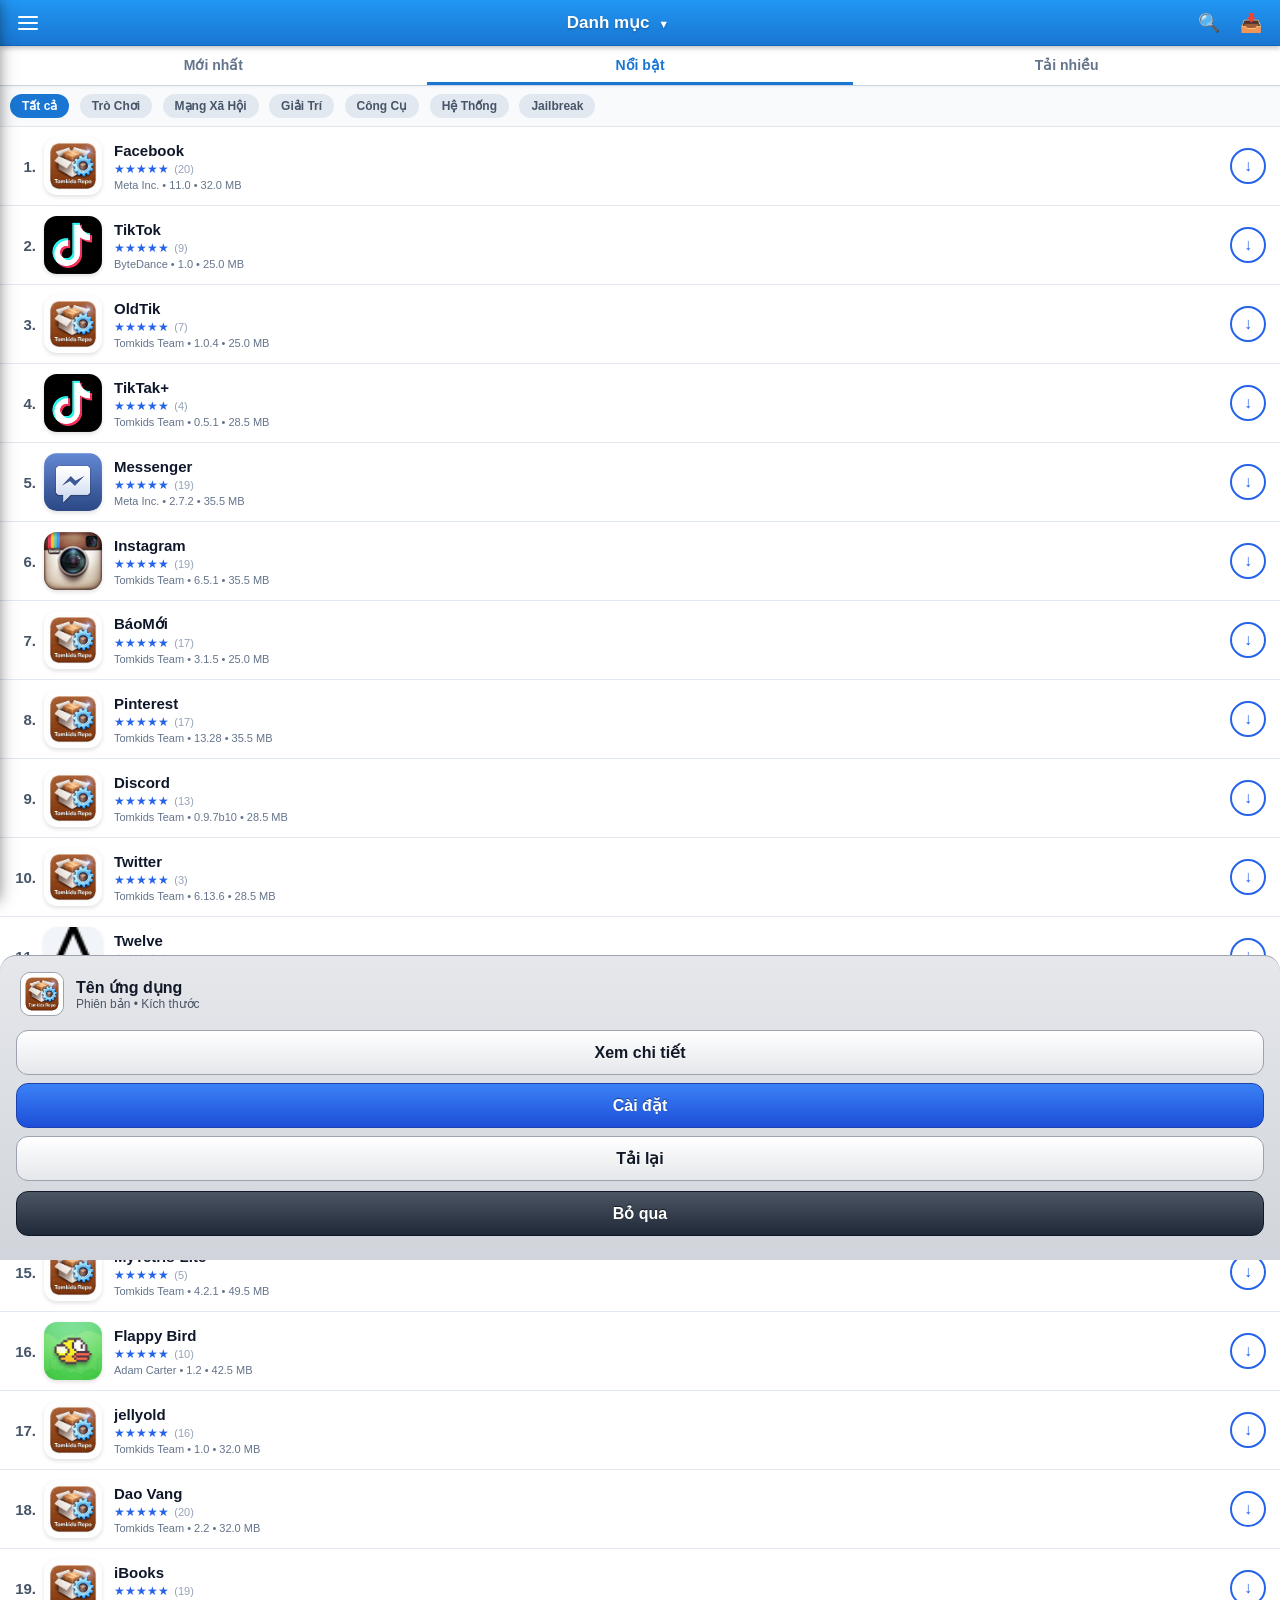
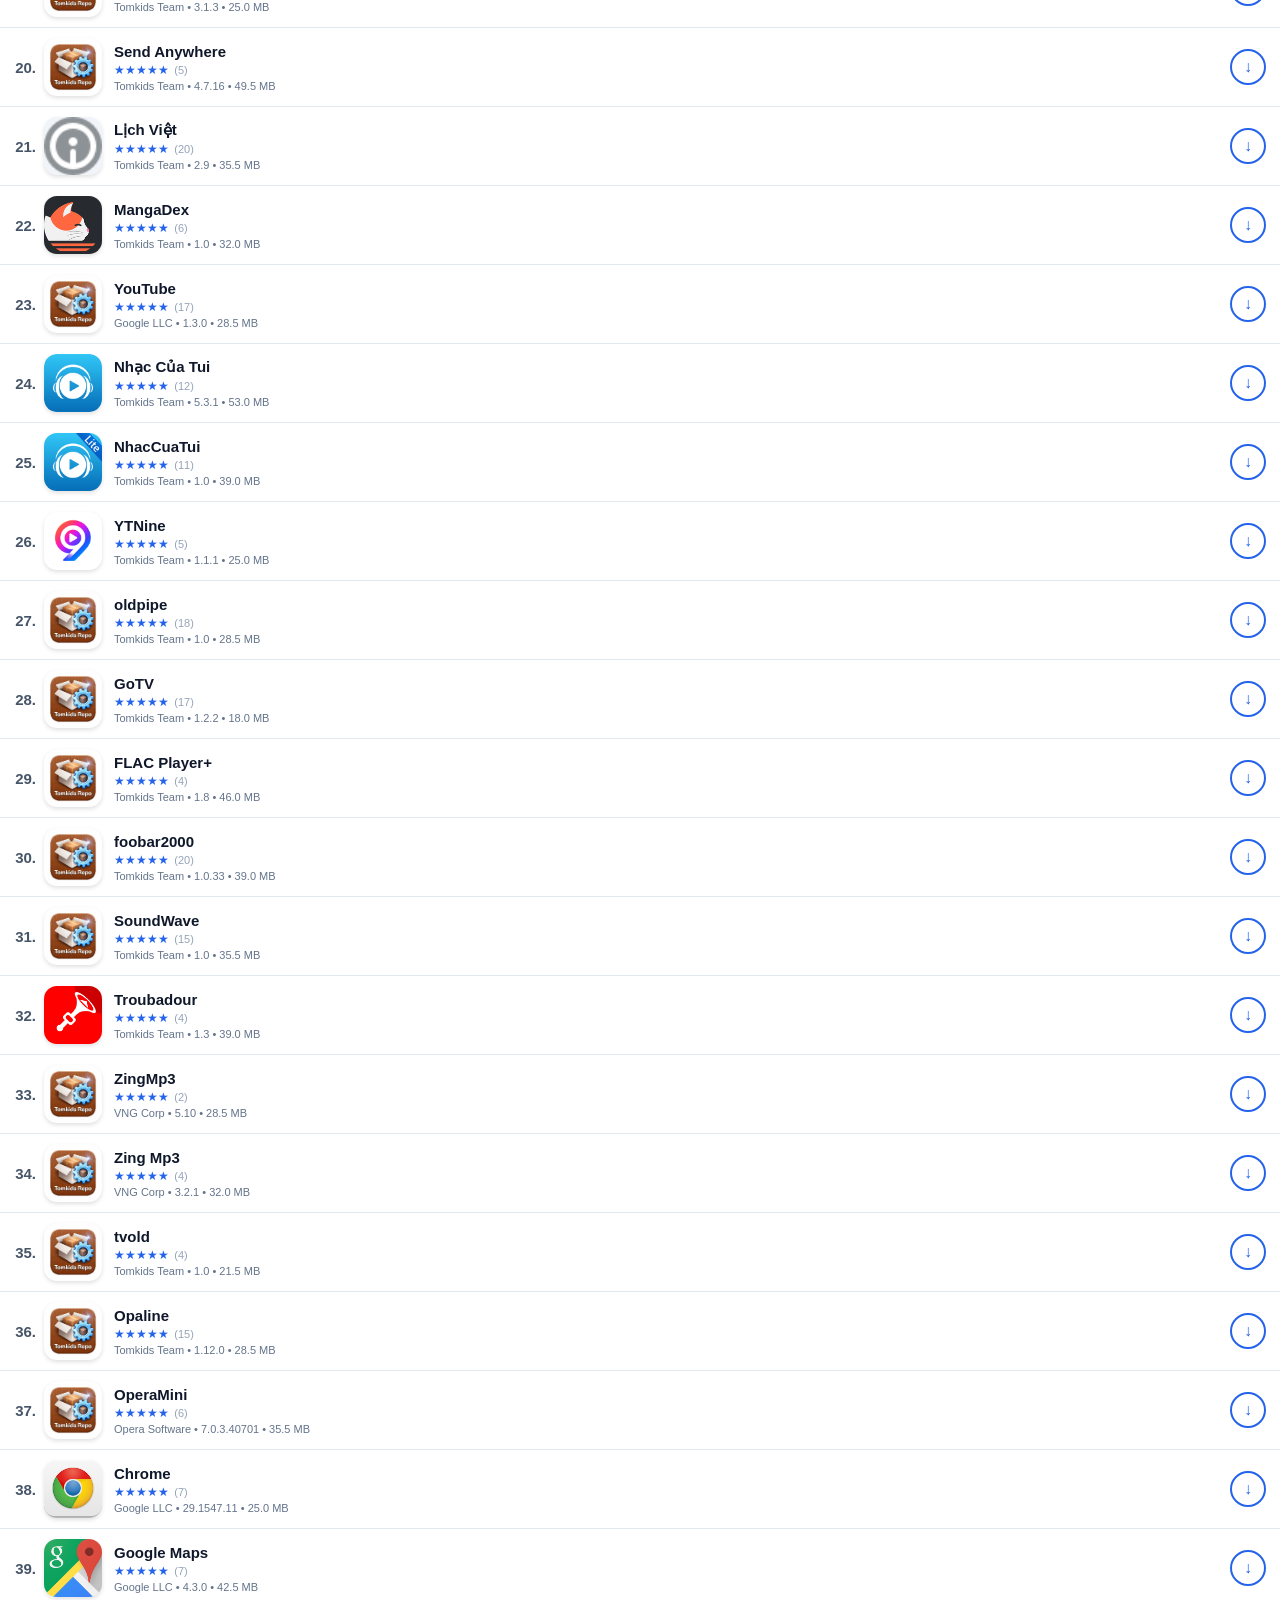
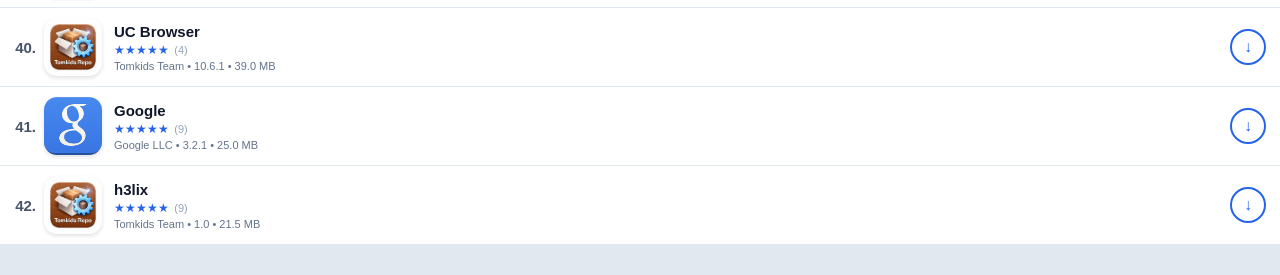
==== commit bc4c5869: "Change default username to Tomkids and update admin tool" ====
--- a/app/index.html
+++ b/app/index.html
@@ -21,11 +21,11 @@
         <!-- Profile Header -->
         <div class="profile-header">
             <div class="profile-avatar-wrap">
-                <div class="profile-avatar" id="user-avatar">TE</div>
+                <div class="profile-avatar" id="user-avatar">TK</div>
                 <div class="badge-18">18+</div>
             </div>
             <div class="profile-info">
-                <div class="profile-name" id="user-name-display" onclick="changeUserName()">tuanem</div>
+                <div class="profile-name" id="user-name-display" onclick="changeUserName()">Tomkids</div>
                 <div class="profile-wallet">
                     <span class="wallet-item"><i class="icon-heart">💜</i> <b id="val-xu">9999</b></span>
                     <span class="wallet-item"><i class="icon-gem">💚</i> <b id="val-ruby">9999</b></span>
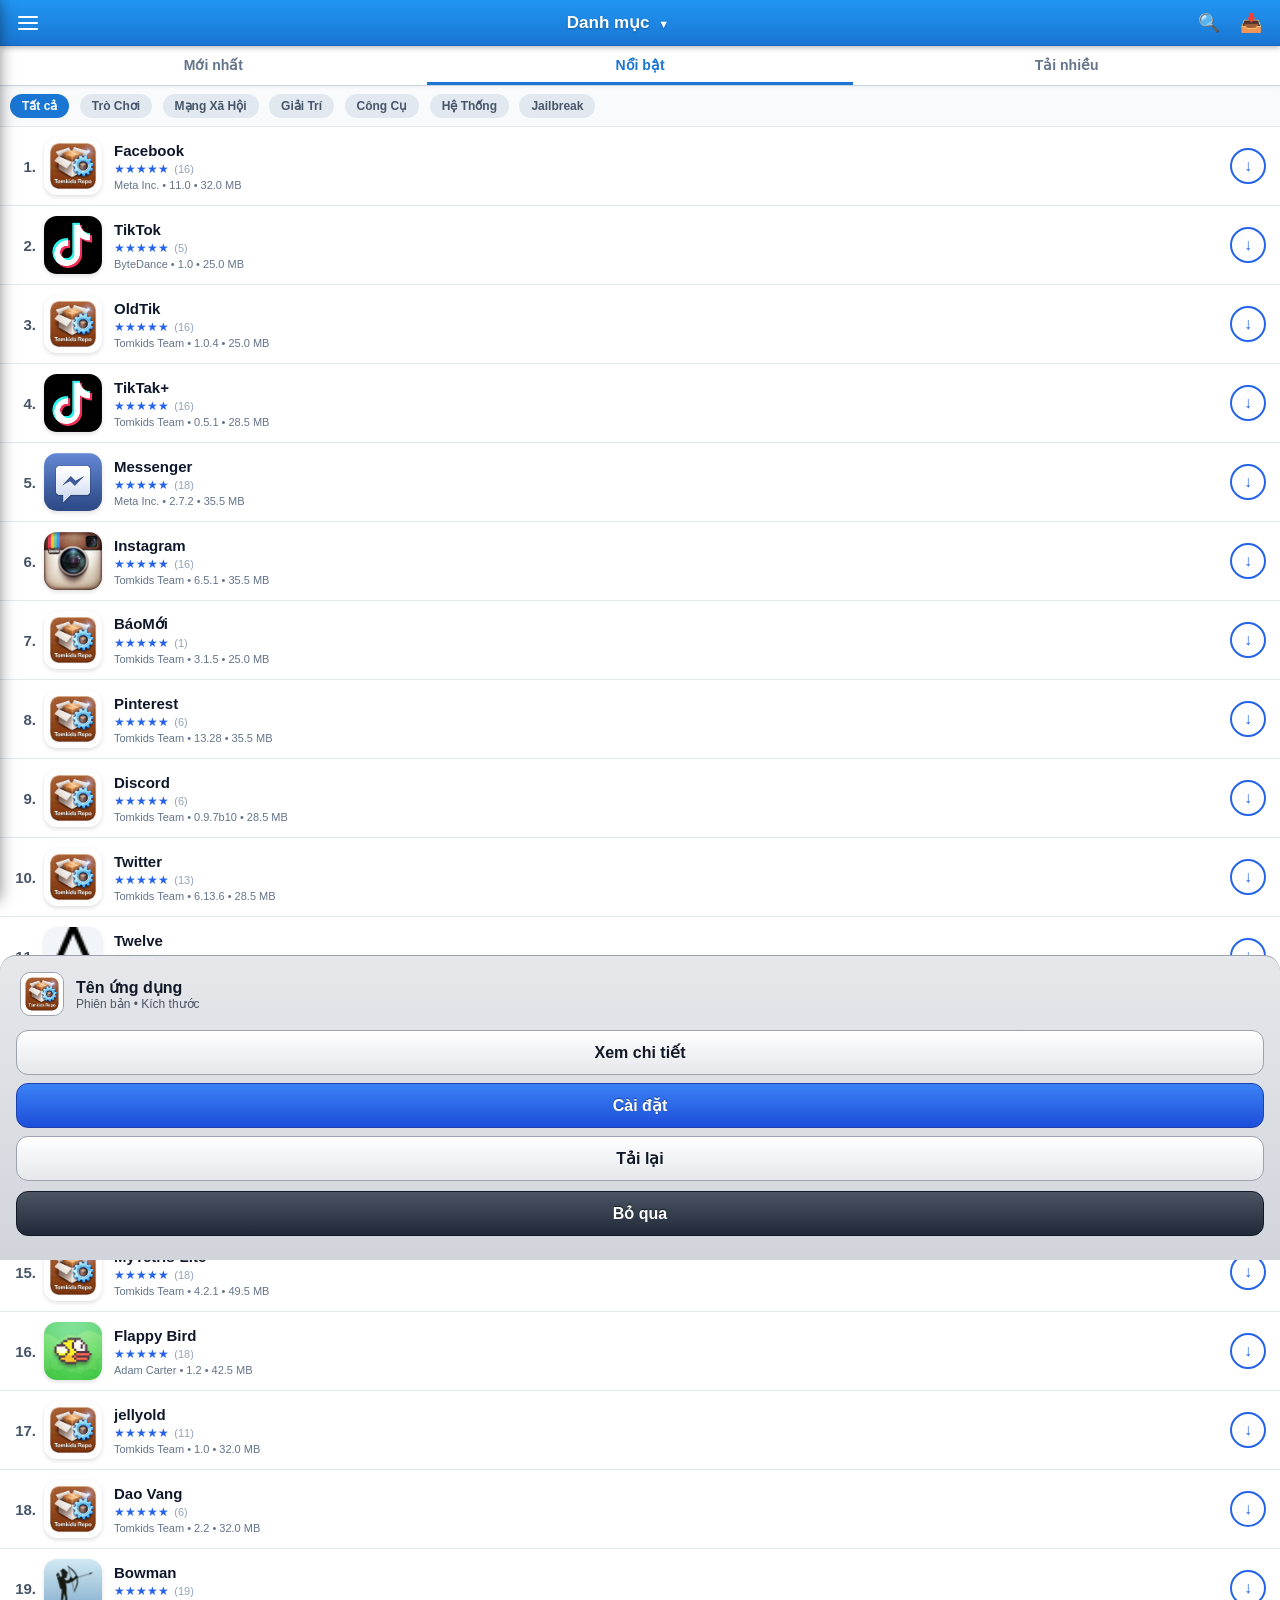
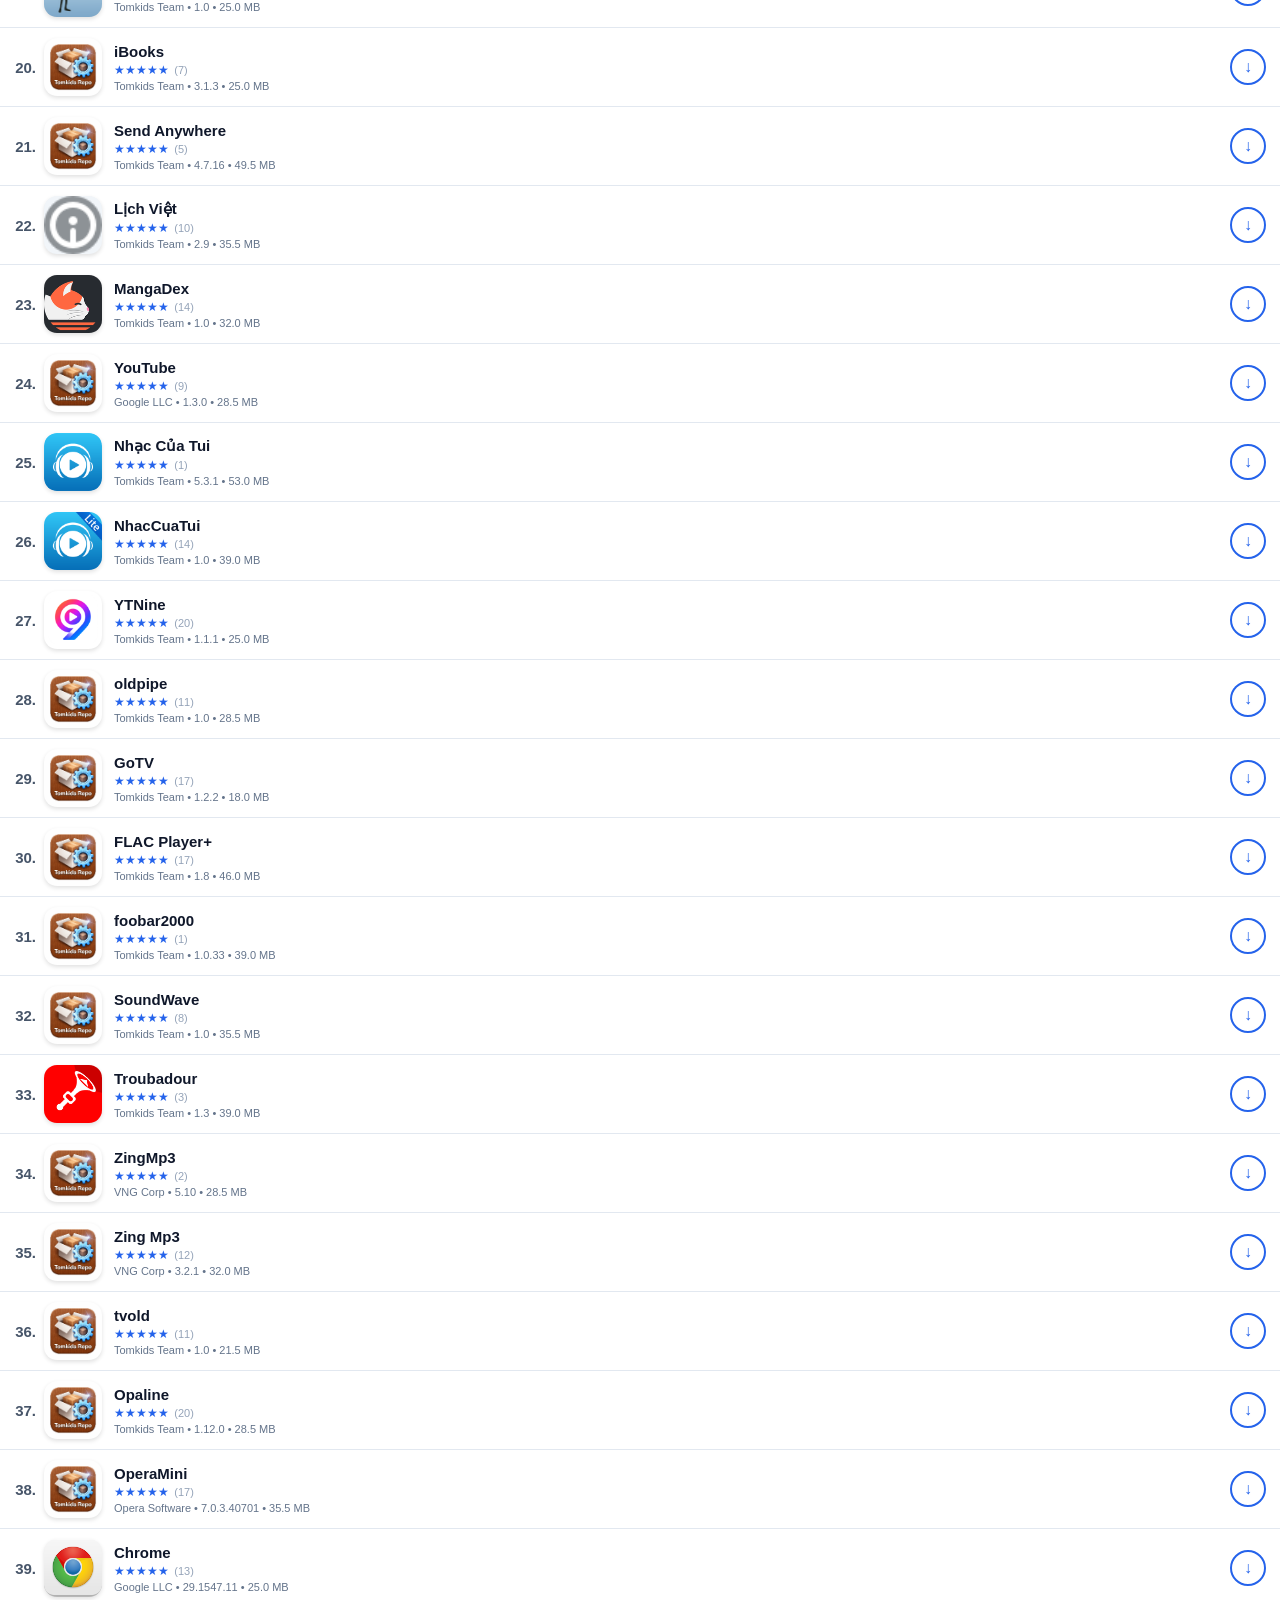
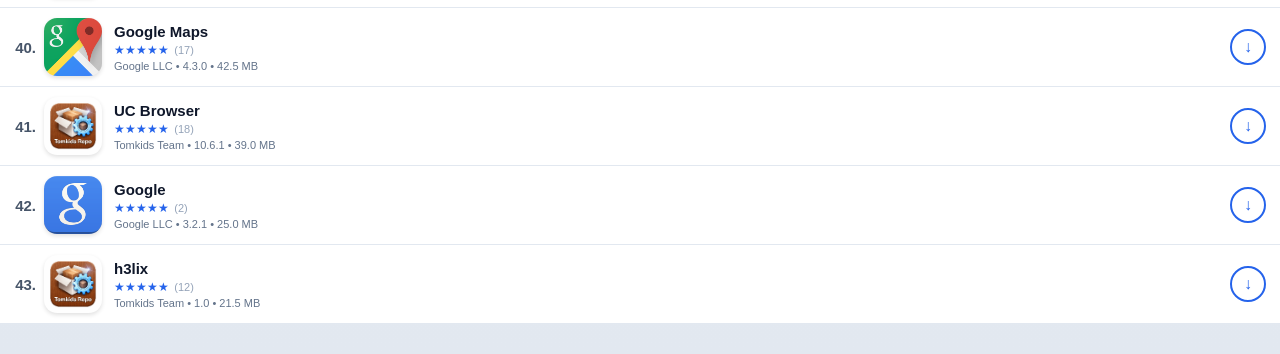
==== commit bd8cb56f: "Rename AppVN to Tomkids AppStore throughout the project" ====
--- a/app/index.html
+++ b/app/index.html
@@ -5,10 +5,10 @@
     <meta name="viewport" content="width=device-width, initial-scale=1.0, maximum-scale=1.0, user-scalable=no">
     <meta name="apple-mobile-web-app-capable" content="yes">
     <meta name="apple-mobile-web-app-status-bar-style" content="black-translucent">
-    <meta name="apple-mobile-web-app-title" content="AppVN">
+    <meta name="apple-mobile-web-app-title" content="Tomkids AppStore">
     <meta name="format-detection" content="telephone=no">
     <link rel="apple-touch-icon" href="../CydiaIcon0.png">
-    <title>AppVN - Kho Ứng Dụng Cài Trực Tiếp (Tomkids Repo)</title>
+    <title>Tomkids AppStore - Kho Ứng Dụng Cài Trực Tiếp</title>
     <link rel="stylesheet" href="app.css?v=1.0">
 </head>
 <body>
@@ -235,7 +235,7 @@
     <div id="wheel-modal" class="detail-modal" style="display:none;">
         <div class="modal-card">
             <div class="modal-header">
-                <h3>🎰 Vòng Quay May Mắn AppVN</h3>
+                <h3>🎰 Vòng Quay May Mắn Tomkids AppStore</h3>
                 <button class="modal-close-btn" onclick="closeWheelModal()">✕</button>
             </div>
             <div class="modal-body wheel-body">
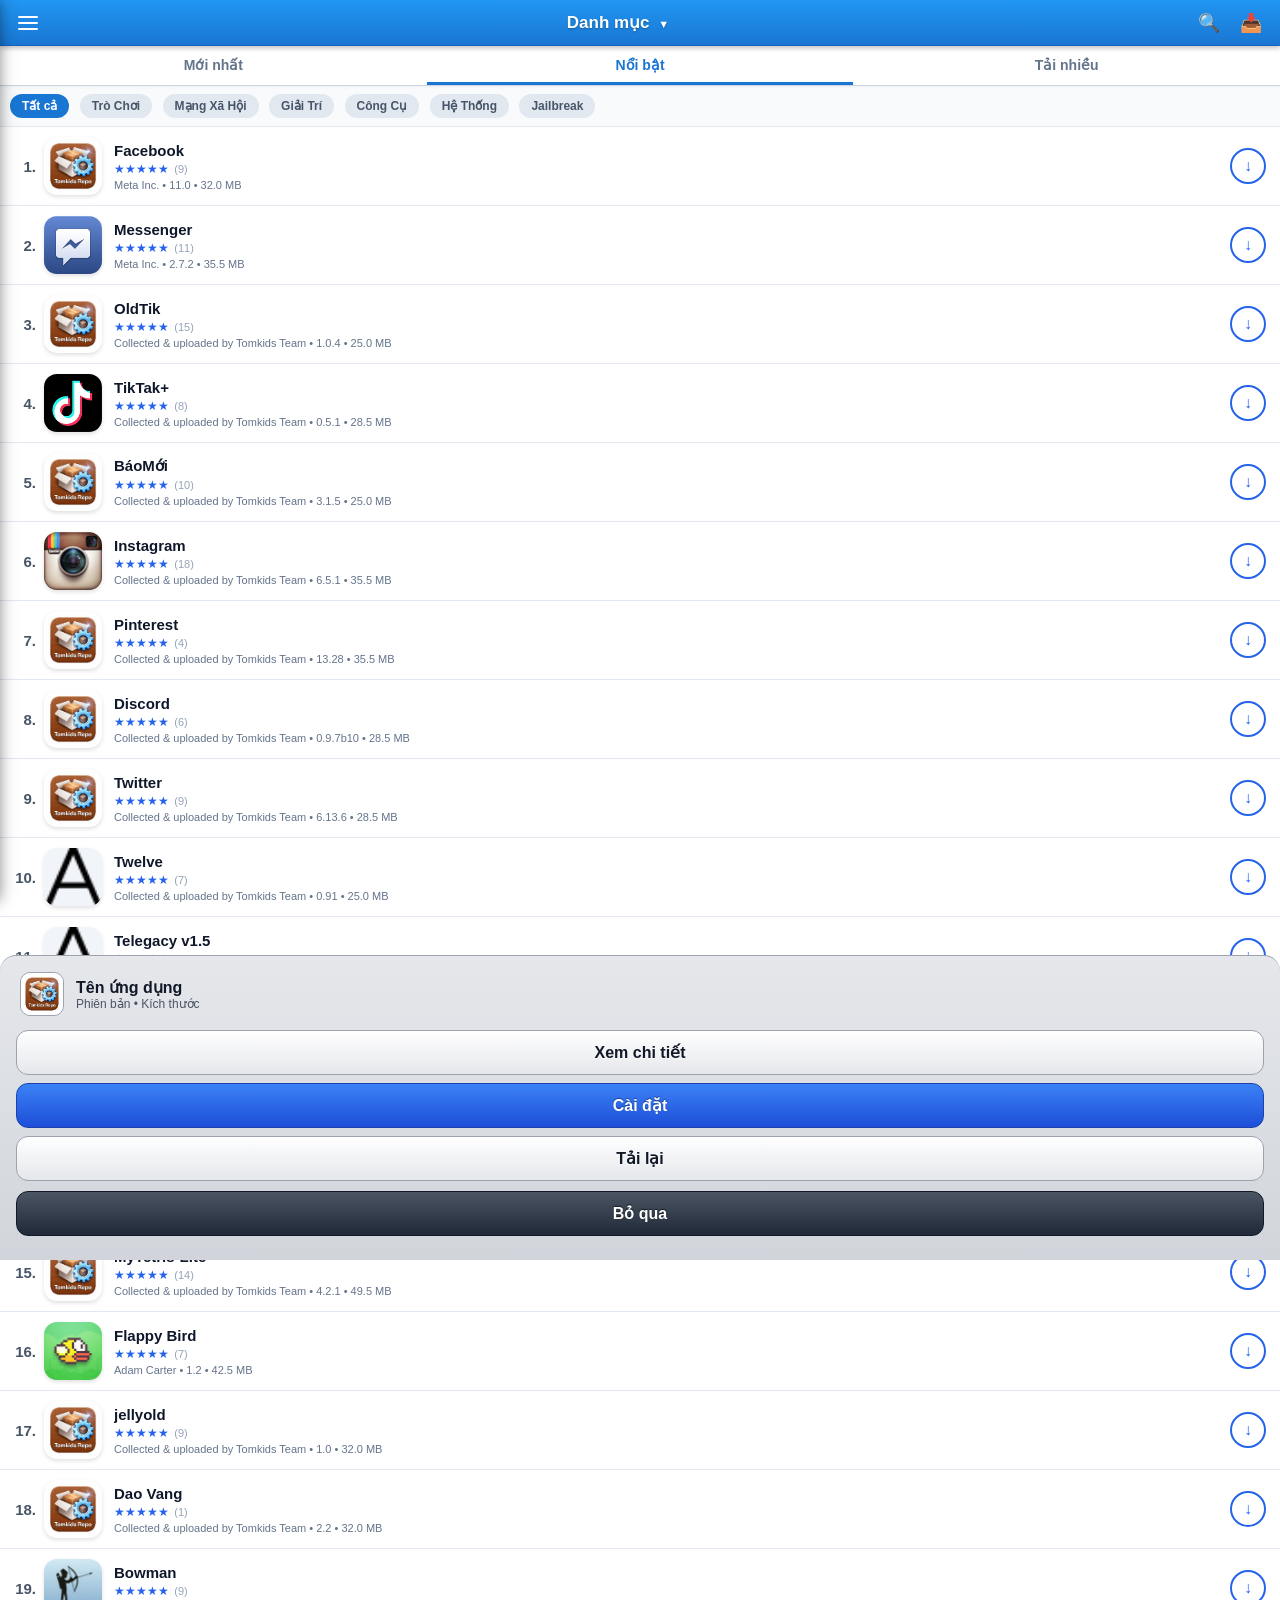
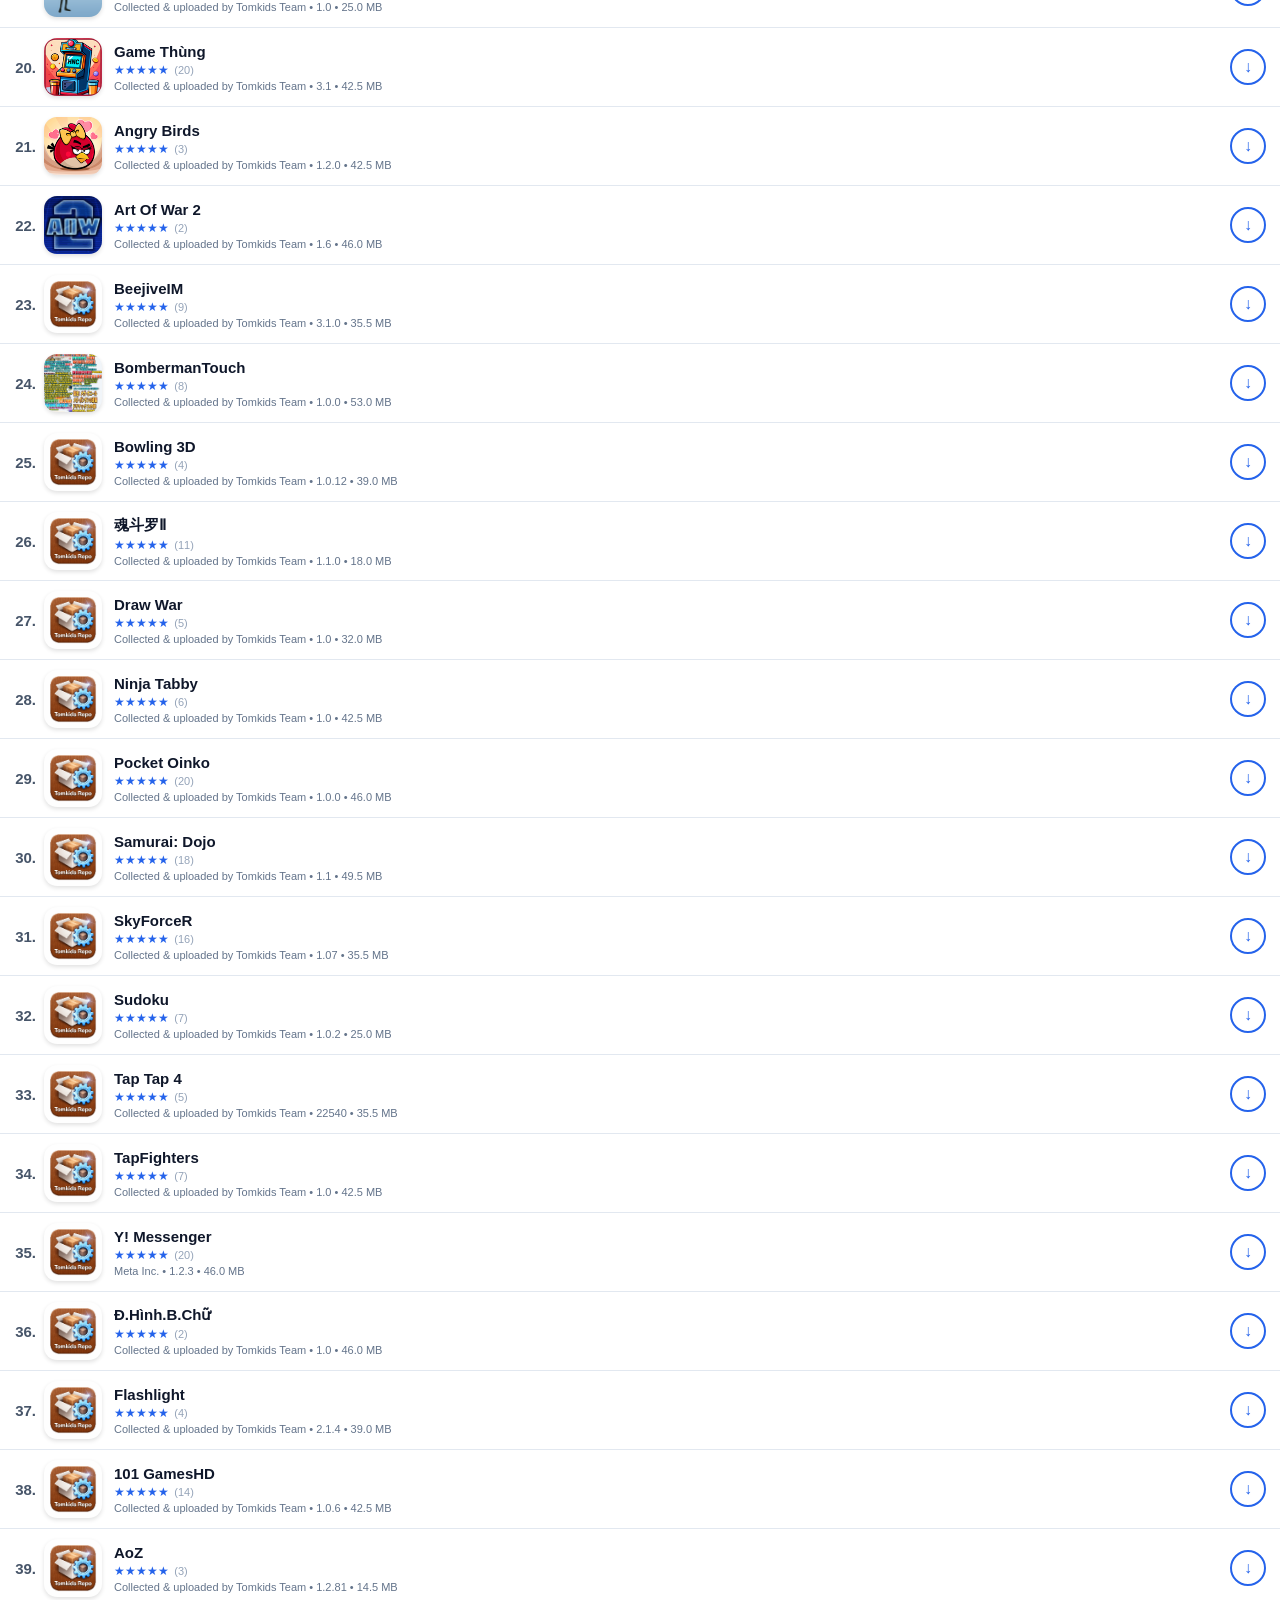
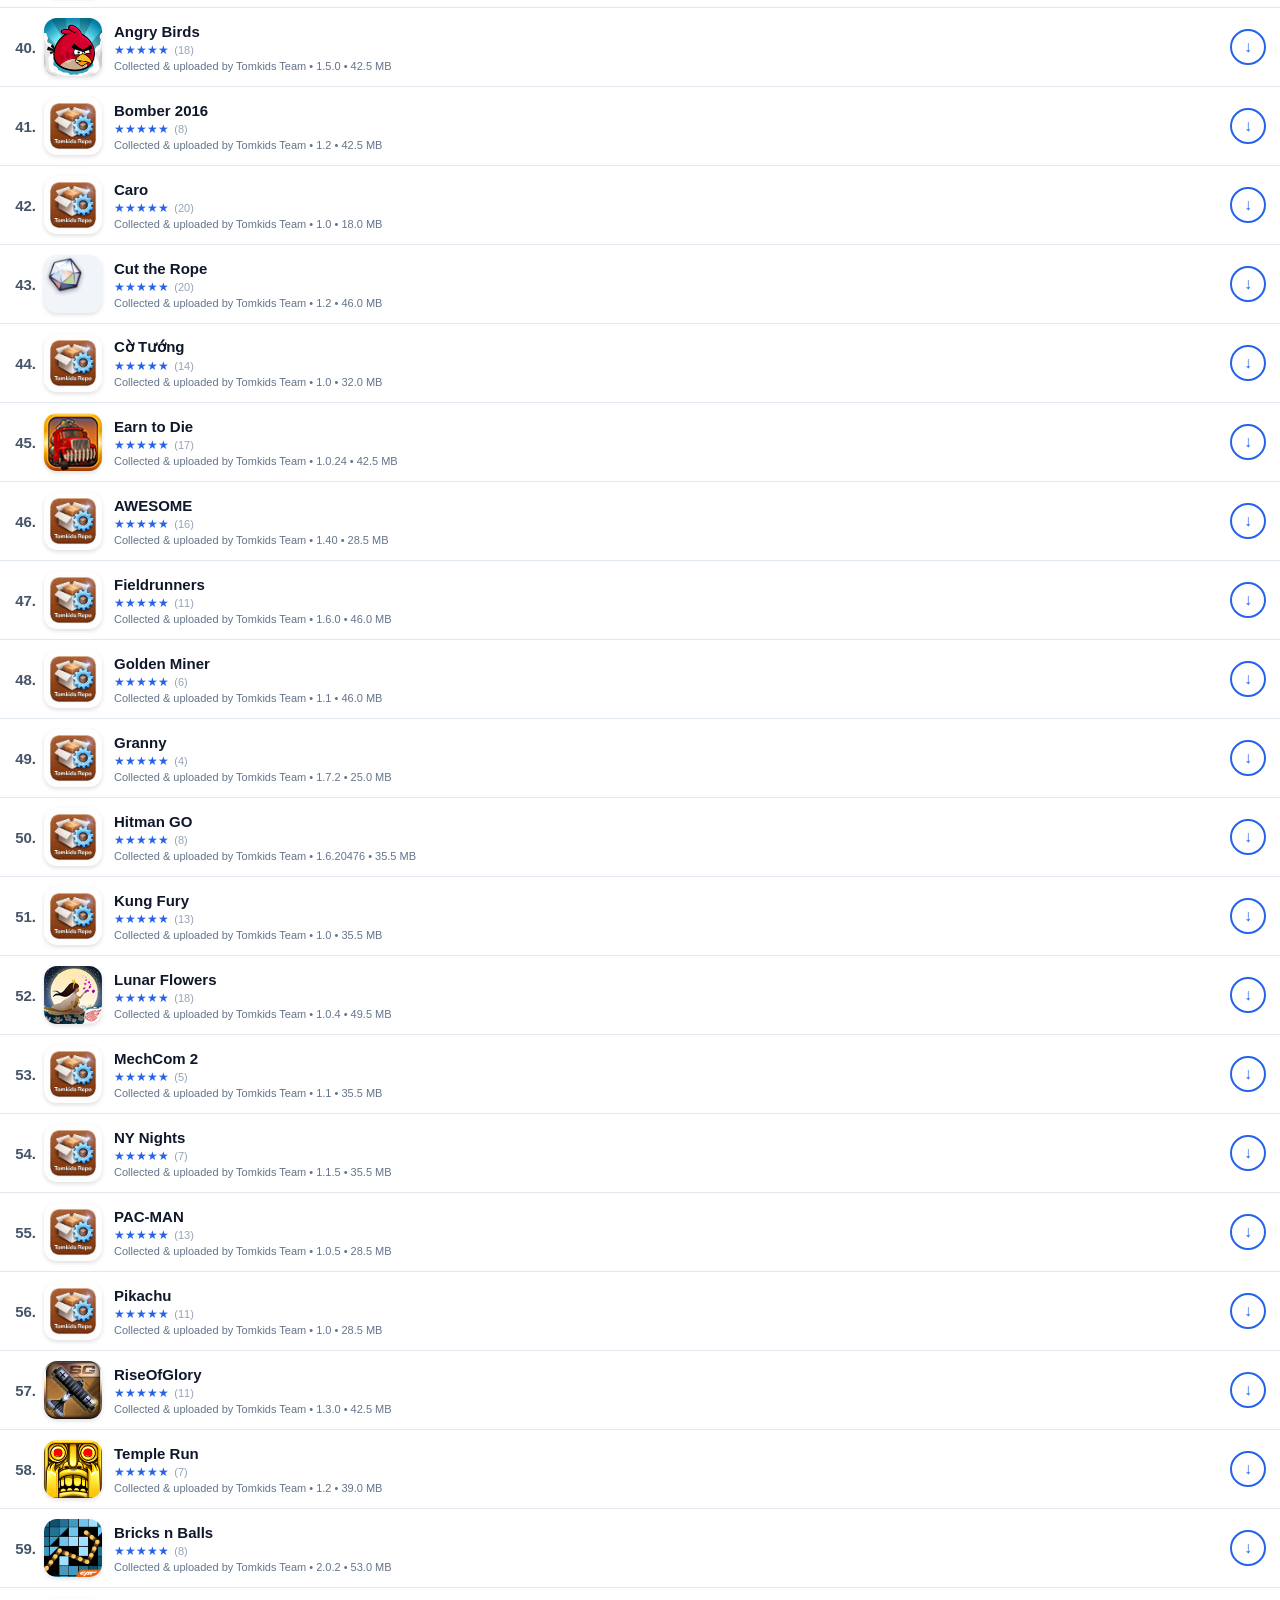
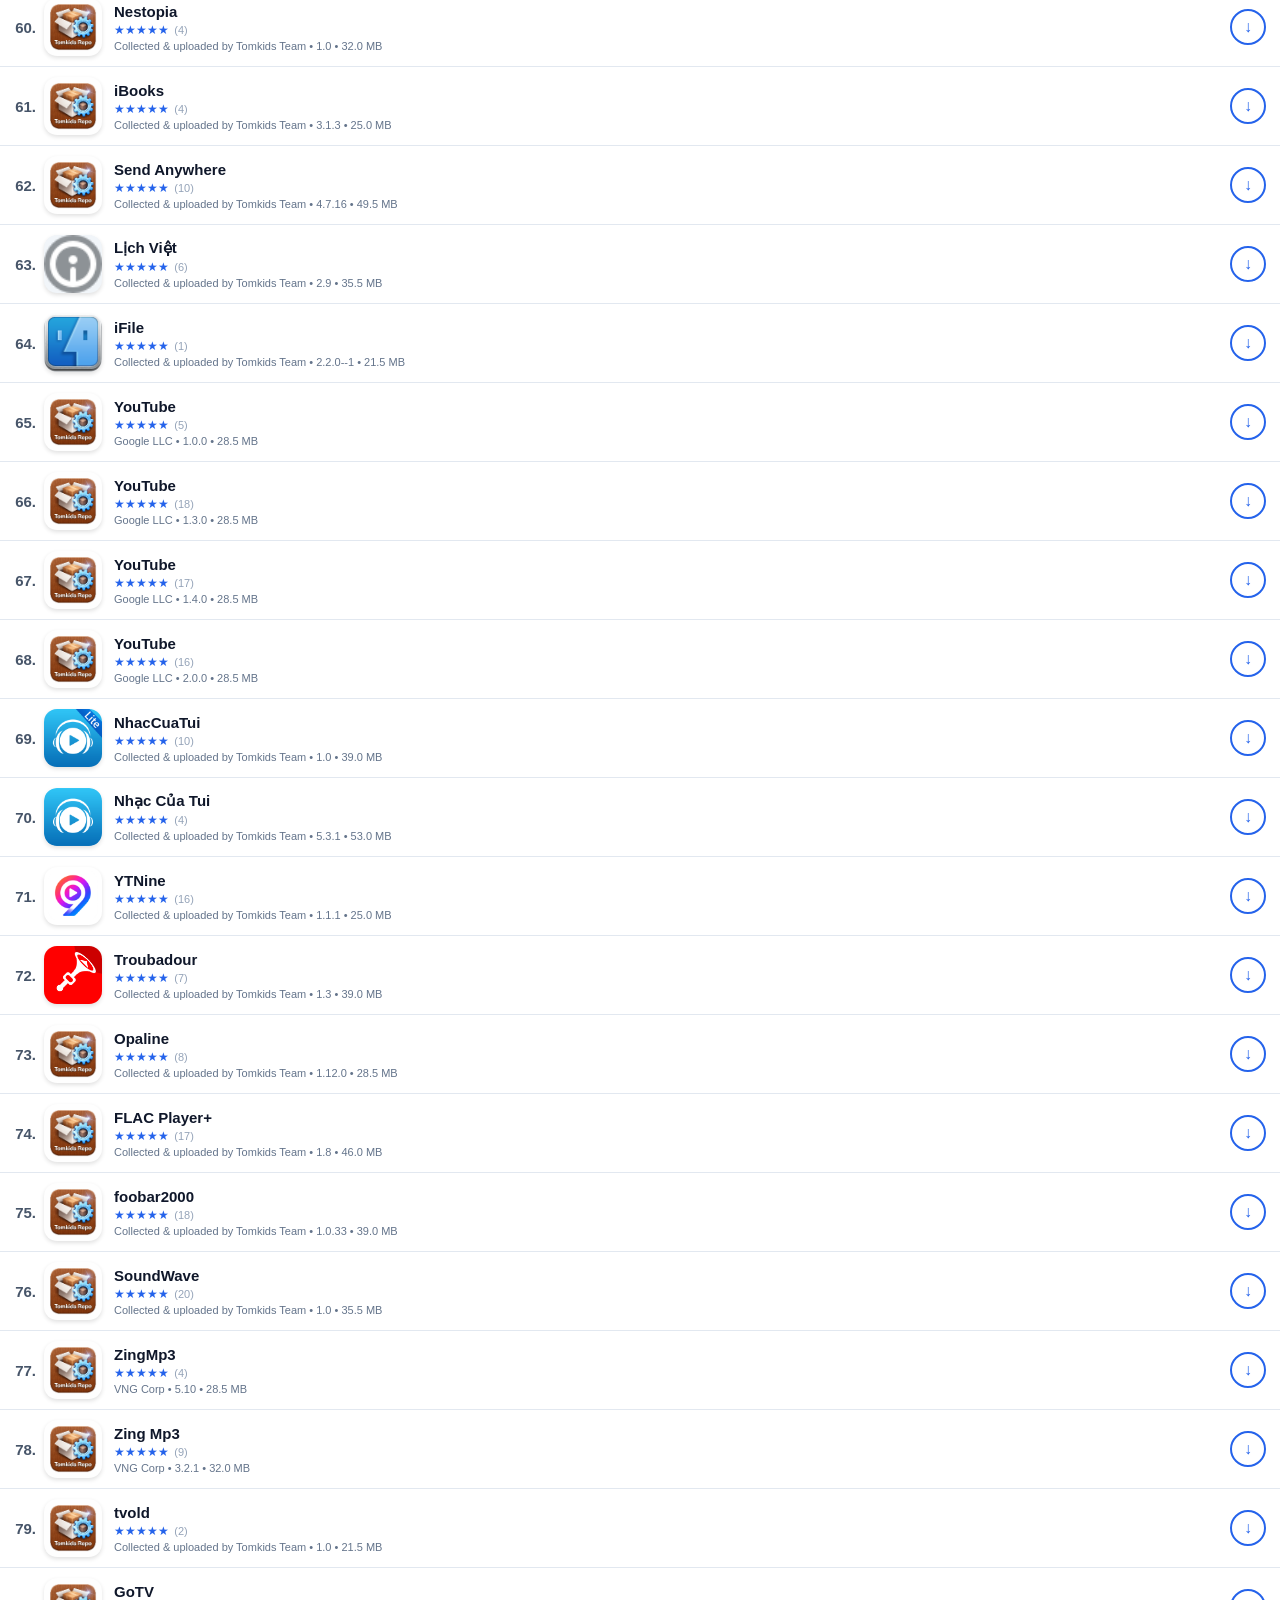
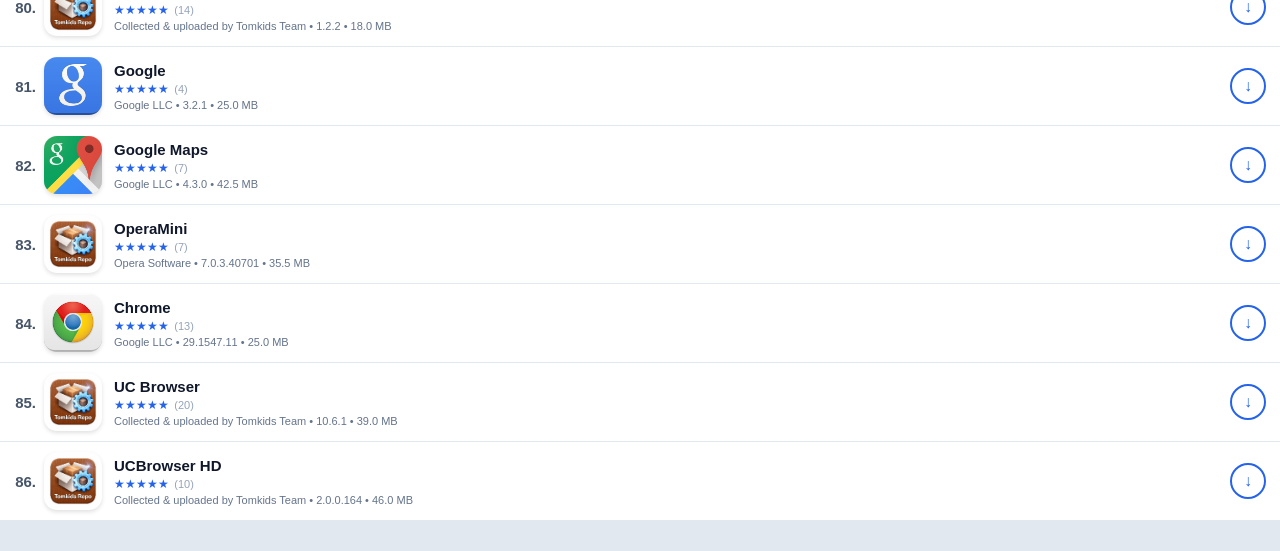
==== commit 433952f4: "feat: tich hop module quan ly tai khoan va xac thuc dang nhap cho kho appstore ota" ====
--- a/app/index.html
+++ b/app/index.html
@@ -25,7 +25,7 @@
                 <div class="badge-18">18+</div>
             </div>
             <div class="profile-info">
-                <div class="profile-name" id="user-name-display" onclick="changeUserName()">Tomkids</div>
+                <div style="display:flex; align-items:center; gap:8px;"><div class="profile-name" id="user-name-display" onclick="changeUserName()">Tomkids</div><button type="button" onclick="logoutAppStore()" style="background:#ef4444; color:#fff; border:none; padding:2px 8px; font-size:11px; -webkit-border-radius:6px; border-radius:6px; cursor:pointer;" title="Đăng xuất khỏi kho app">Thoát</button></div>
                 <div class="profile-wallet">
                     <span class="wallet-item"><i class="icon-heart">💜</i> <b id="val-xu">9999</b></span>
                     <span class="wallet-item"><i class="icon-gem">💚</i> <b id="val-ruby">9999</b></span>
@@ -255,7 +255,31 @@
     </div>
 
     <!-- TOAST THÔNG BÁO NHANH -->
-    <div id="toast-msg" class="toast-msg"></div>
+        <!-- MODAL ĐĂNG NHẬP (DÀNH CHO TRUY CẬP TRỰC TIẾP /app/) -->
+    <div id="app-auth-overlay" style="display:none; position:fixed; top:0; left:0; width:100%; height:100%; background:rgba(15,23,42,0.95); z-index:999999; text-align:center;">
+        <div style="display:inline-block; background:#1e293b; width:88%; max-width:320px; margin-top:70px; padding:22px 18px; -webkit-border-radius:16px; border-radius:16px; border:2px solid #38bdf8; text-align:left; color:#f8fafc; -webkit-box-shadow:0 10px 30px rgba(0,0,0,0.9); box-shadow:0 10px 30px rgba(0,0,0,0.9);">
+            <div style="text-align:center; margin-bottom:14px;">
+                <div style="font-size:32px; margin-bottom:4px;">🔐</div>
+                <h3 style="margin:0; font-size:18px; color:#38bdf8; font-weight:bold;">TOMKIDS APPSTORE</h3>
+                <p style="margin:6px 0 0 0; font-size:12px; color:#94a3b8;">Nhập tài khoản để mở khóa kho ứng dụng</p>
+            </div>
+            <div style="margin-bottom:12px;">
+                <label style="display:block; font-size:12px; color:#cbd5e1; margin-bottom:4px; font-weight:bold;">Tên đăng nhập:</label>
+                <input type="text" id="app-auth-user" placeholder="Nhập tên tài khoản" autocorrect="off" autocapitalize="none" style="width:100%; padding:9px 10px; -webkit-border-radius:8px; border-radius:8px; border:1px solid #475569; background:#0f172a; color:#fff; font-size:14px; -webkit-box-sizing:border-box; box-sizing:border-box;">
+            </div>
+            <div style="margin-bottom:14px;">
+                <label style="display:block; font-size:12px; color:#cbd5e1; margin-bottom:4px; font-weight:bold;">Mật khẩu / Mã PIN:</label>
+                <input type="password" id="app-auth-pass" placeholder="Nhập mật khẩu" style="width:100%; padding:9px 10px; -webkit-border-radius:8px; border-radius:8px; border:1px solid #475569; background:#0f172a; color:#fff; font-size:14px; -webkit-box-sizing:border-box; box-sizing:border-box;">
+            </div>
+            <div id="app-auth-err" style="display:none; color:#f87171; font-size:12px; margin-bottom:12px; text-align:center; font-weight:bold;"></div>
+            <div style="display:flex; gap:10px;">
+                <button type="button" onclick="window.location.href='../'" style="flex:1; padding:10px 0; background:#475569; color:#fff; border:none; -webkit-border-radius:10px; border-radius:10px; font-size:13px; font-weight:bold; cursor:pointer;">Về Trang Chủ</button>
+                <button type="button" onclick="submitAppAuth()" style="flex:1.5; padding:10px 0; background:#22c55e; color:#fff; border:none; -webkit-border-radius:10px; border-radius:10px; font-size:14px; font-weight:bold; cursor:pointer;">Đăng Nhập 🚀</button>
+            </div>
+        </div>
+    </div>
+
+      <div id="toast-msg" class="toast-msg"></div>
 
     <!-- JS TƯƠNG THÍCH HOÀN TOÀN ES5 / WEBKIT CỔ -->
     <script src="app.js?v=1.0"></script>
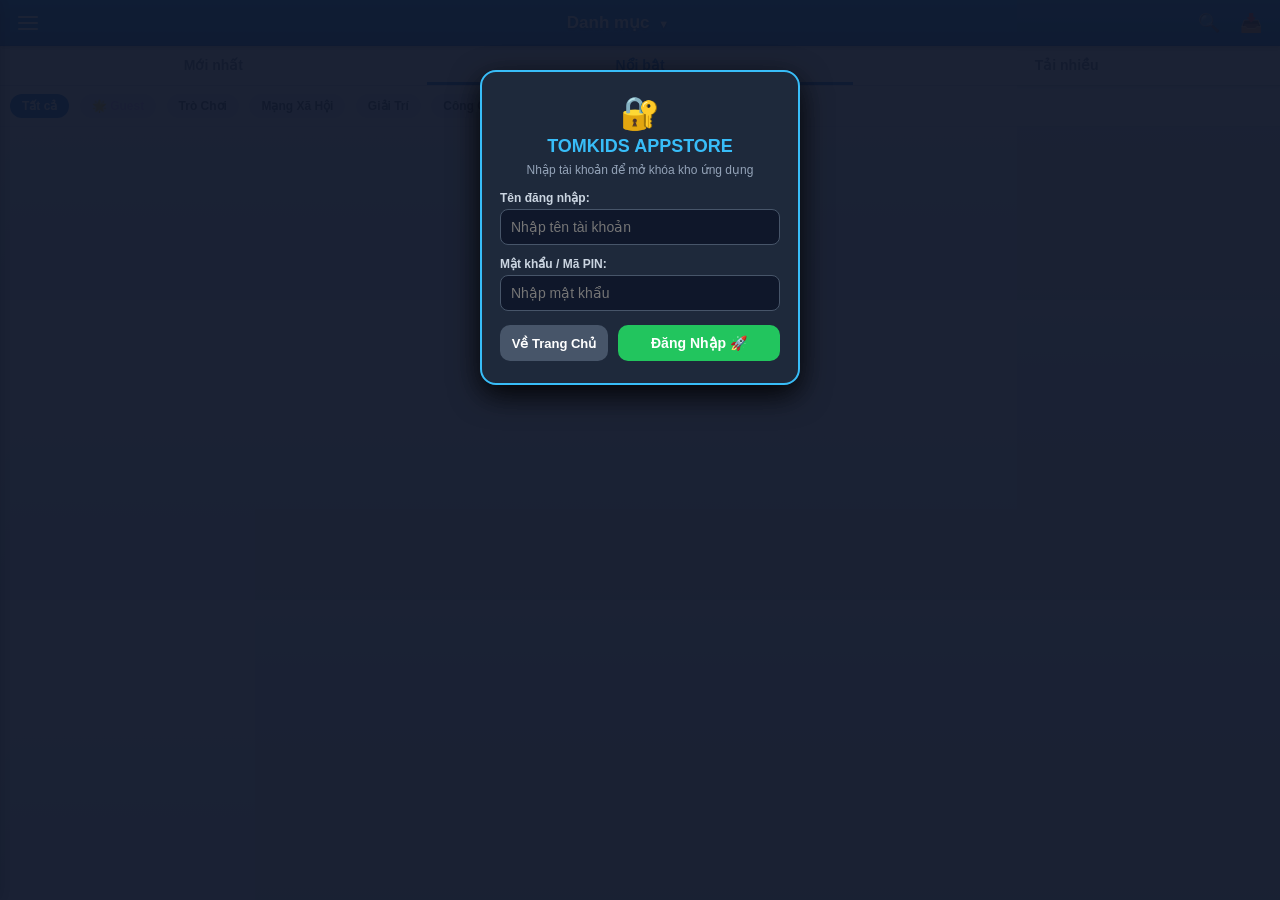
==== commit 5a8e0fc0: "feat: bo sung tinh nang phan quyen truy cap va tab Guest tong hop app" ====
--- a/app/index.html
+++ b/app/index.html
@@ -134,7 +134,8 @@
 
         <!-- CATEGORY DROPDOWN MENU KHI BẤM VÀO TIÊU ĐỀ -->
         <div id="category-dropdown" class="category-dropdown" style="display:none;">
-            <div class="dropdown-item" onclick="filterBySubCategory('ALL')">Tất cả danh mục</div>
+            <div class="dropdown-item" data-cat="ALL" onclick="filterBySubCategory('ALL')">Tất cả danh mục</div>
+            <div class="dropdown-item" data-cat="GUEST" onclick="filterBySubCategory('GUEST')" style="color:#d8b4fe; font-weight:bold;">🌟 Khách (Guest)</div>
             <div class="dropdown-item" onclick="filterBySubCategory('Trò Chơi')">🎮 Trò Chơi</div>
             <div class="dropdown-item" onclick="filterBySubCategory('Mạng Xã Hội')">🌐 Mạng Xã Hội</div>
             <div class="dropdown-item" onclick="filterBySubCategory('Giải Trí')">🎵 Giải Trí / Media</div>
@@ -152,7 +153,8 @@
 
         <!-- CATEGORY FILTER CHIPS (CUỘN NGANG) -->
         <div class="category-chips-scroll" id="chips-scroll">
-            <button class="chip-item active" onclick="filterBySubCategory('ALL')">Tất cả</button>
+            <button class="chip-item active" data-cat="ALL" onclick="filterBySubCategory('ALL')">Tất cả</button>
+            <button class="chip-item" id="chip-guest" data-cat="GUEST" onclick="filterBySubCategory('GUEST')" style="color:#d8b4fe; font-weight:bold; border-color:#7e22ce;">🌟 Guest</button>
             <button class="chip-item" onclick="filterBySubCategory('Trò Chơi')">Trò Chơi</button>
             <button class="chip-item" onclick="filterBySubCategory('Mạng Xã Hội')">Mạng Xã Hội</button>
             <button class="chip-item" onclick="filterBySubCategory('Giải Trí')">Giải Trí</button>
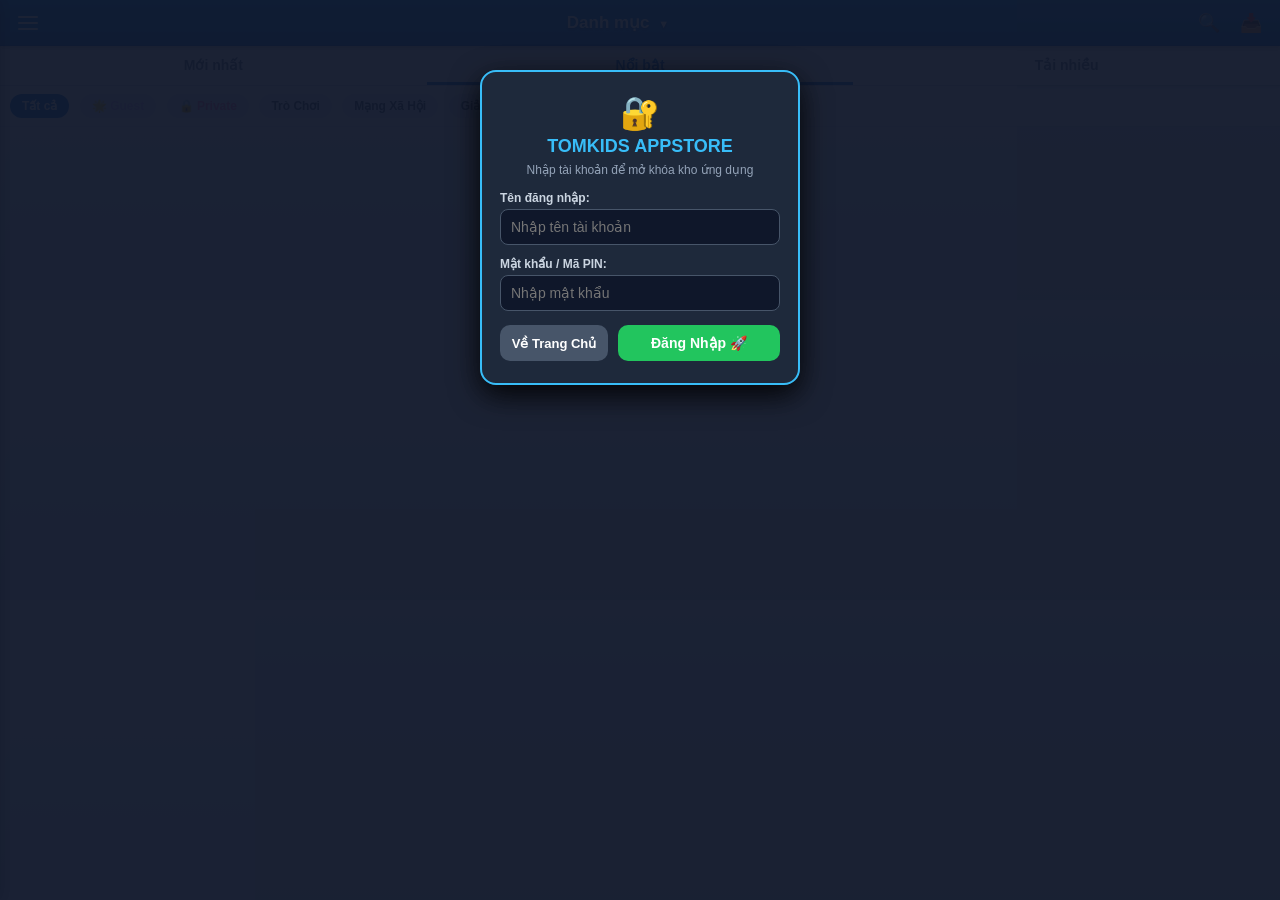
==== commit 7f85554d: "Auto-update apps from Tomkids Admin" ====
--- a/app/index.html
+++ b/app/index.html
@@ -104,7 +104,7 @@
         
         <!-- TOP HEADER BAR -->
         <header class="app-header">
-            <button class="header-btn" onclick="toggleSidebar(true)" title="Menu">
+            <button class="header-btn" onclick="toggleSidebar()" title="Menu">
                 <div class="icon-hamburger">
                     <span></span><span></span><span></span>
                 </div>
@@ -136,12 +136,13 @@
         <div id="category-dropdown" class="category-dropdown" style="display:none;">
             <div class="dropdown-item" data-cat="ALL" onclick="filterBySubCategory('ALL')">Tất cả danh mục</div>
             <div class="dropdown-item" data-cat="GUEST" onclick="filterBySubCategory('GUEST')" style="color:#d8b4fe; font-weight:bold;">🌟 Khách (Guest)</div>
-            <div class="dropdown-item" onclick="filterBySubCategory('Trò Chơi')">🎮 Trò Chơi</div>
-            <div class="dropdown-item" onclick="filterBySubCategory('Mạng Xã Hội')">🌐 Mạng Xã Hội</div>
-            <div class="dropdown-item" onclick="filterBySubCategory('Giải Trí')">🎵 Giải Trí / Media</div>
-            <div class="dropdown-item" onclick="filterBySubCategory('Công Cụ')">🛠️ Công Cụ / Tiện ích</div>
-            <div class="dropdown-item" onclick="filterBySubCategory('Hệ thống')">⚙️ Hệ thống</div>
-            <div class="dropdown-item" onclick="filterBySubCategory('Jailbreak')">🔓 Jailbreak Apps</div>
+            <div class="dropdown-item" data-cat="PRIVATE" onclick="filterBySubCategory('PRIVATE')" style="color:#f472b6; font-weight:bold;">🔒 Riêng Tư (Private)</div>
+            <div class="dropdown-item" data-cat="Trò Chơi" onclick="filterBySubCategory('Trò Chơi')">🎮 Trò Chơi</div>
+            <div class="dropdown-item" data-cat="Mạng Xã Hội" onclick="filterBySubCategory('Mạng Xã Hội')">🌐 Mạng Xã Hội</div>
+            <div class="dropdown-item" data-cat="Giải Trí" onclick="filterBySubCategory('Giải Trí')">🎵 Giải Trí / Media</div>
+            <div class="dropdown-item" data-cat="Công Cụ" onclick="filterBySubCategory('Công Cụ')">🛠️ Công Cụ / Tiện ích</div>
+            <div class="dropdown-item" data-cat="Hệ thống" onclick="filterBySubCategory('Hệ thống')">⚙️ Hệ thống</div>
+            <div class="dropdown-item" data-cat="Jailbreak" onclick="filterBySubCategory('Jailbreak')">🔓 Jailbreak Apps</div>
         </div>
 
         <!-- TAB NAVIGATION (MỚI NHẤT / NỔI BẬT / TẢI NHIỀU) -->
@@ -155,12 +156,13 @@
         <div class="category-chips-scroll" id="chips-scroll">
             <button class="chip-item active" data-cat="ALL" onclick="filterBySubCategory('ALL')">Tất cả</button>
             <button class="chip-item" id="chip-guest" data-cat="GUEST" onclick="filterBySubCategory('GUEST')" style="color:#d8b4fe; font-weight:bold; border-color:#7e22ce;">🌟 Guest</button>
-            <button class="chip-item" onclick="filterBySubCategory('Trò Chơi')">Trò Chơi</button>
-            <button class="chip-item" onclick="filterBySubCategory('Mạng Xã Hội')">Mạng Xã Hội</button>
-            <button class="chip-item" onclick="filterBySubCategory('Giải Trí')">Giải Trí</button>
-            <button class="chip-item" onclick="filterBySubCategory('Công Cụ')">Công Cụ</button>
-            <button class="chip-item" onclick="filterBySubCategory('Hệ thống')">Hệ Thống</button>
-            <button class="chip-item" onclick="filterBySubCategory('Jailbreak')">Jailbreak</button>
+            <button class="chip-item" id="chip-private" data-cat="PRIVATE" onclick="filterBySubCategory('PRIVATE')" style="color:#f472b6; font-weight:bold; border-color:#db2777;">🔒 Private</button>
+            <button class="chip-item" data-cat="Trò Chơi" onclick="filterBySubCategory('Trò Chơi')">Trò Chơi</button>
+            <button class="chip-item" data-cat="Mạng Xã Hội" onclick="filterBySubCategory('Mạng Xã Hội')">Mạng Xã Hội</button>
+            <button class="chip-item" data-cat="Giải Trí" onclick="filterBySubCategory('Giải Trí')">Giải Trí</button>
+            <button class="chip-item" data-cat="Công Cụ" onclick="filterBySubCategory('Công Cụ')">Công Cụ</button>
+            <button class="chip-item" data-cat="Hệ thống" onclick="filterBySubCategory('Hệ thống')">Hệ Thống</button>
+            <button class="chip-item" data-cat="Jailbreak" onclick="filterBySubCategory('Jailbreak')">Jailbreak</button>
         </div>
 
         <!-- MAIN CONTAINER CHO TỪNG PHÂN VÙNG DỮ LIỆU -->
--- a/app/app.css
+++ b/app/app.css
@@ -389,17 +389,18 @@
 }
 
 /* ==========================================================================
-   SIDEBAR DRAWER (THEO ẢNH 4: TUANEM, 9999 XU/RUBY/VÀNG)
+   SIDEBAR DRAWER & PUSH LAYOUT (ĐẨY NỘI DUNG SANG PHẢI KHI MỞ MENU)
    ========================================================================== */
 .drawer-overlay {
     display: none;
     position: fixed;
     top: 0;
-    left: 0;
+    left: 270px;
     right: 0;
     bottom: 0;
-    background: rgba(0,0,0,0.6);
+    background: transparent;
     z-index: 200;
+    cursor: pointer;
 }
 
 .sidebar-drawer {
@@ -421,9 +422,27 @@
     box-shadow: 4px 0 15px rgba(0,0,0,0.5);
 }
 
-.sidebar-drawer.open {
+.sidebar-drawer.open,
+body.sidebar-open .sidebar-drawer {
     -webkit-transform: translate3d(275px, 0, 0);
     transform: translate3d(275px, 0, 0);
+}
+
+/* APP SHELL PUSH (ĐẨY TOÀN BỘ NỘI DUNG BÊN DƯỚI SANG PHẢI) */
+.app-shell {
+    position: relative;
+    width: 100%;
+    min-height: 100%;
+    -webkit-transition: -webkit-transform 0.25s ease-out;
+    transition: transform 0.25s ease-out;
+}
+
+.app-shell.pushed,
+body.sidebar-open .app-shell {
+    -webkit-transform: translate3d(270px, 0, 0);
+    transform: translate3d(270px, 0, 0);
+    -webkit-box-shadow: -4px 0 15px rgba(0,0,0,0.25);
+    box-shadow: -4px 0 15px rgba(0,0,0,0.25);
 }
 
 /* Profile header in sidebar */
